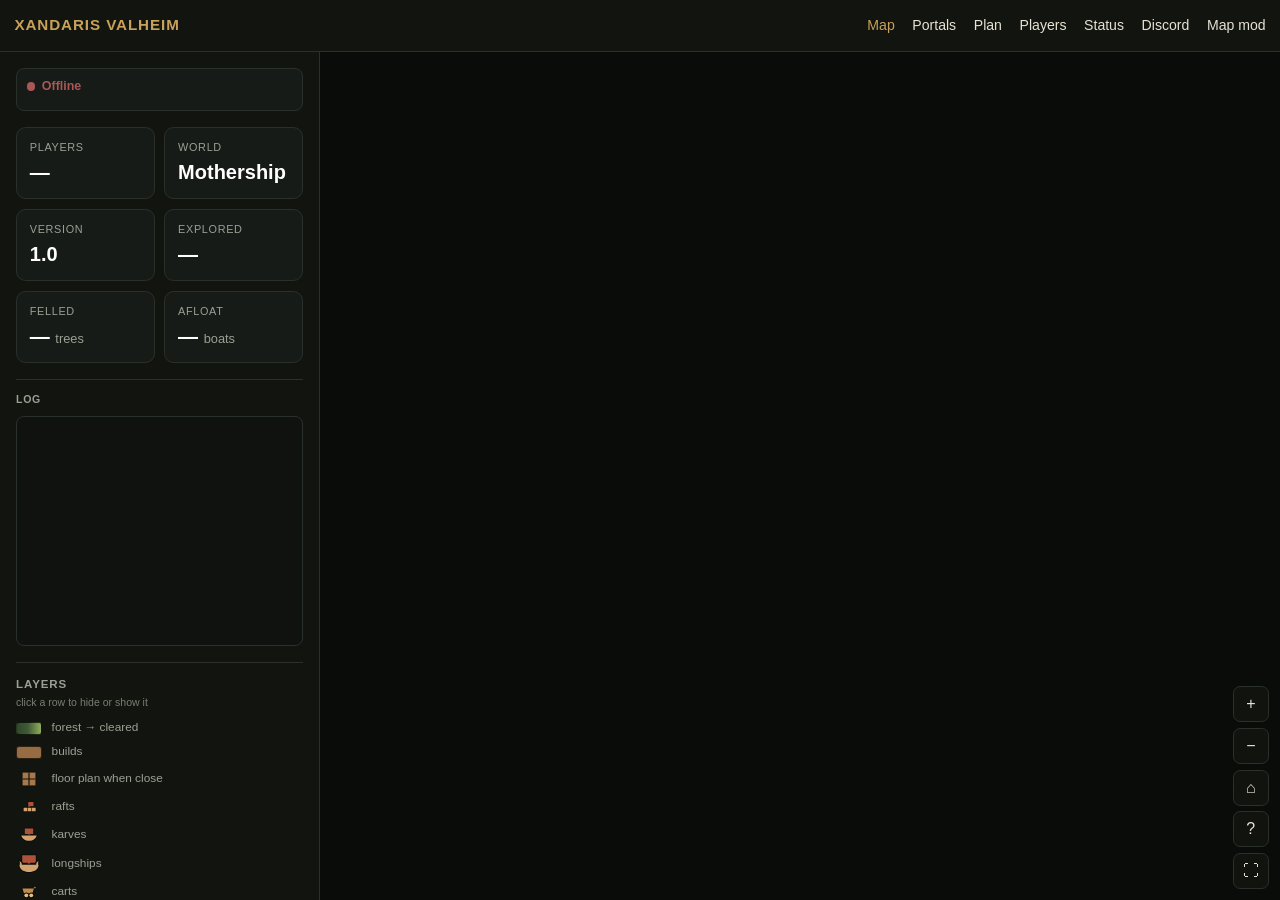
==== docs/index.html @ 6ee0d135 "portals: an atlas of the pairs, and deep links onto the map A portal's name is only half of it; wher" ====
<!DOCTYPE html>
<html lang="en">
<head>
<meta charset="UTF-8">
<meta name="viewport" content="width=device-width, initial-scale=1.0, maximum-scale=5">
<title>Xandaris Valheim — Mothership</title>
<meta name="description" content="Live world map and status for the Xandaris Valheim server.">
<meta property="og:title" content="Xandaris Valheim">
<meta property="og:description" content="Live world map and status for the Xandaris Valheim server.">
<link rel="icon" href="data:image/svg+xml,<svg xmlns='http://www.w3.org/2000/svg' viewBox='0 0 100 100'><text y='.9em' font-size='90'>🪓</text></svg>">
<style>
  *,*::before,*::after{margin:0;padding:0;box-sizing:border-box}
  :root{
    --bg:#0d0f0e;--card:#171b18;--ink:#e7e2d4;--muted:#9aa093;--line:#2a302a;
    --gold:#c9a15a;--ok:#6faf68;--off:#a85757;--unknown:#8a8577;--nav:52px;--side:320px;
  }
  html,body{height:100%}
  body{background:var(--bg);color:var(--ink);overflow:hidden;
    font-family:-apple-system,BlinkMacSystemFont,"Segoe UI",Roboto,Helvetica,Arial,sans-serif;
    -webkit-font-smoothing:antialiased;line-height:1.5}
  a{color:var(--gold);text-decoration:none}
  a:hover{text-decoration:underline}

  /* ---------- nav ---------- */
  .nav{height:var(--nav);display:flex;align-items:center;gap:.75rem;padding:0 .9rem;
    background:#12150f;border-bottom:1px solid var(--line);position:relative;z-index:30}
  .brand{font-weight:700;letter-spacing:.06em;text-transform:uppercase;color:var(--gold);
    white-space:nowrap;font-size:.95rem}
  .navlinks{margin-left:auto;display:flex;gap:1.1rem;font-size:.88rem;align-items:center;
    overflow-x:auto;scrollbar-width:none}
  /* seven links overflow a narrow phone; the bar swipes, but a scrollbar inside a
     52px row eats the links it is there to reveal */
  .navlinks::-webkit-scrollbar{display:none}
  .navlinks a{color:var(--ink);white-space:nowrap}
  .navlinks a:hover{color:var(--gold)}
  .navlinks a.here{color:var(--gold)}

  /* ---------- app shell ---------- */
  .app{display:flex;height:calc(100dvh - var(--nav));position:relative}
  .sidebar{width:var(--side);flex:0 0 var(--side);background:#12150f;border-right:1px solid var(--line);
    overflow-y:auto;padding:1rem}
  .statusrow{display:flex;align-items:center;gap:.45rem;flex-wrap:nowrap;margin-bottom:1rem}
  .status{display:block;width:100%;background:var(--card);border:1px solid var(--line);
    border-radius:.5rem;padding:.5rem .6rem;color:var(--ink);text-decoration:none}
  .status:hover{border-color:var(--gold);text-decoration:none}
  .status .shead{display:flex;align-items:center;gap:.4rem;font-size:.78rem}
  .status .dot{width:.55rem;height:.55rem;border-radius:50%;background:var(--unknown);flex:0 0 auto}
  .status .srows{display:grid;gap:.2rem;margin-top:.4rem;font-size:.72rem;color:var(--muted)}
  .status .srows span{display:flex;align-items:center;gap:.4rem}
  .status .ok{color:var(--ok)}.status .ok .dot{background:var(--ok);box-shadow:0 0 8px var(--ok)}
  .status.ok .shead .dot{background:var(--ok);box-shadow:0 0 8px var(--ok)}
  .status.bad .shead{color:var(--off)}.status.bad .shead .dot{background:var(--off)}
  .status.warn .shead{color:var(--gold)}.status.warn .shead .dot{background:var(--gold)}
  .status .bad{color:var(--off)}.status .bad .dot{background:var(--off)}
  .status .warn{color:var(--gold)}.status .warn .dot{background:var(--gold)}
  .grid{display:grid;gap:.6rem;grid-template-columns:1fr 1fr}
  .tile{background:var(--card);border:1px solid var(--line);border-radius:.6rem;padding:.7rem .8rem}
  .tile .k{color:var(--muted);font-size:.68rem;text-transform:uppercase;letter-spacing:.06em}
  .tile .v{font-size:1.25rem;font-weight:700;margin-top:.1rem;color:#fff}
  .tile .v small{font-size:.8rem;color:var(--muted);font-weight:400}
  .online{font-size:.78rem;color:var(--muted);margin-top:.7rem}
  .online b{color:var(--ok);font-weight:600}
  .feed{margin-top:1rem;border-top:1px solid var(--line);padding-top:.75rem}
  .feed h3{font-size:.66rem;text-transform:uppercase;letter-spacing:.07em;color:var(--muted);margin-bottom:.5rem}
  .msg{font-size:.78rem;margin-bottom:.45rem;line-height:1.35;word-wrap:break-word}
  .msg .who{color:var(--gold);font-weight:600}
  .msg.sys{color:var(--muted);font-style:italic}
  .msg .t{color:#6b7065;font-size:.66rem;margin-left:.25rem}
  #feed{height:230px;overflow-y:auto;background:#0f120e;border:1px solid var(--line);
    border-radius:.5rem;padding:.6rem .65rem}
  #feed::-webkit-scrollbar{width:8px}
  #feed::-webkit-scrollbar-thumb{background:#2f362f;border-radius:4px}
  .markers{position:absolute;inset:0;pointer-events:none;z-index:5}
  .marker{position:absolute;transform:translate(-50%,-50%);display:flex;flex-direction:column;
    align-items:center;gap:3px}
  .marker .dot{width:11px;height:11px;border-radius:50%;background:var(--ok);
    border:2px solid #0a0c0a;box-shadow:0 0 9px rgba(111,175,104,.85)}
  .marker .nm{font-size:.66rem;color:#fff;background:rgba(10,12,10,.8);padding:1px 5px;
    border-radius:.3rem;white-space:nowrap}
  #mapCanvas.ready{visibility:visible}
  .marker .ic{display:block;flex:0 0 auto;overflow:visible;filter:drop-shadow(0 1px 2px rgba(0,0,0,.55))}
  .marker.pin .ic{width:17px;height:17px}
  .marker.pin .nm{color:var(--gold)}
  /* parked kit, not people: visible on a look but never competing with players */
  .marker.veh .ic{opacity:.92}
  .stamp{color:var(--muted);font-size:.72rem;margin-top:1rem}
  .sidefoot{color:var(--muted);font-size:.72rem;margin-top:.8rem;border-top:1px solid var(--line);padding-top:.8rem}

  /* ---------- map stage ---------- */
  .stage{flex:1;position:relative;overflow:hidden;background:#0a0c0a;cursor:grab;touch-action:none}
  .stage.dragging{cursor:grabbing}
  /* The rasters are blitted into one screen-space canvas per view change,
     only the visible window, nearest-neighbour once zoomed in. Under a CSS
     transform Chrome GPU-scales a 1:1 raster with bilinear filtering, and
     image-rendering cannot reach that path: 6 m pixels came out as a smear. */
  #mapCanvas{position:absolute;inset:0;width:100%;height:100%;background:#000;visibility:hidden;user-select:none}
  /* Vector overlays live in screen space with a viewBox that follows the view,
     not under the map's CSS transform: Chrome caps how finely it rasterises a
     2048px layer, so anything vector under that transform came out as smeared
     blobs at high zoom. Here they are rasterised at 1:1 every frame and are crisp
     at any zoom. Stacking order no longer hides them under the fog, so pieces are
     filtered against the fog before they are drawn. */
  #pieces,#portalLinks{position:absolute;inset:0;width:100%;height:100%;pointer-events:none;overflow:hidden;z-index:4}
  /* A base reads as a floor plan: walls as lines, floors a tint, roofs barely
     there, furniture solid. Every storey of a build lands on the same footprint,
     so opaque fills stacked to a slab. */
  #pieces rect{vector-effect:non-scaling-stroke;shape-rendering:auto;fill:var(--c)}
  #pieces rect[data-kind=floor]{fill-opacity:.30;stroke:rgba(40,28,16,.30);stroke-width:1}
  #pieces rect[data-kind=roof]{fill-opacity:.10;stroke:none}
  #pieces rect[data-kind=wall]{fill:none;stroke:rgba(38,26,14,.55);stroke-width:1.2}
  #pieces rect[data-kind=pole]{fill-opacity:.8;stroke:none}
  #pieces rect[data-kind=prop]{fill-opacity:.9;stroke:rgba(0,0,0,.5);stroke-width:1}
  #pieces rect[data-kind=crop]{fill:#7fb35a;fill-opacity:.9;stroke:none}
  /* Zoomed out a base is what the sky sees: its roofs. Each roof piece is fattened
     by a stroke in its own lit or shadowed tone, so a base stays a mark at world
     zoom without a halo colour of its own; walls thin to the faint lines of the plan.
     Hiding the "floor plan up close" legend row keeps this roof view at every zoom. */
  :is(.far,.no-plan) #pieces rect{fill:var(--c);fill-opacity:.9;stroke:none}
  :is(.far,.no-plan) #pieces rect[data-kind=wall]{fill:none;stroke:rgba(30,20,10,.45);stroke-width:1}
  :is(.far,.no-plan) #pieces rect[data-kind=roof]{fill-opacity:1;stroke:var(--c);stroke-width:1.5}
  :is(.far,.no-plan) #pieces rect[data-kind=floor]{fill-opacity:.7}
  :is(.far,.no-plan) #pieces rect[data-kind=crop]{fill:#7fb35a}
  #portalLinks line{stroke:#6fd8e6;stroke-opacity:.55;stroke-width:2;stroke-dasharray:8 6;vector-effect:non-scaling-stroke}
  .marker.portal .ic{width:16px;height:16px}
  .marker.portal .nm{color:#9fe8f2}
  /* arriving from a link, the eye needs telling where it landed */
  .marker.portal.hl::after{content:"";position:absolute;left:50%;top:8px;width:18px;height:18px;
    margin:-9px 0 0 -9px;border-radius:50%;border:2px solid #9fe8f2;pointer-events:none;
    animation:hlring 1s ease-out infinite}
  @keyframes hlring{from{transform:scale(.5);opacity:1}to{transform:scale(3.4);opacity:0}}
  .marker.grave .ic{width:16px;height:16px}
  .marker.grave .nm{color:#d9c7a6}
  /* The forest layer is drawn twice, multiplied both times, which squares its
     effect: dense woods go markedly darker while a thinned patch barely changes,
     so the difference between them reads at a glance. One layer alone was too
     faint over meadow, which is green already. Same URL, so it is one fetch. */
  .mapui{position:absolute;right:.7rem;bottom:.7rem;z-index:10;display:flex;align-items:flex-end;gap:.5rem}
  .mapctl{display:flex;flex-direction:column;gap:.35rem}
  .legend{margin-top:1rem;border-top:1px solid var(--line);padding-top:.8rem;
    font-size:.74rem;color:var(--muted);display:grid;gap:.4rem .6rem;
    grid-template-columns:auto 1fr;align-items:center}
  .legend h3{grid-column:1/-1;font-size:.72rem;text-transform:uppercase;letter-spacing:.08em;
    color:var(--muted);font-weight:600;margin:0 0 .1rem}
  /* the widest chip sets the column, so everything in it is that wide and centred */
  .legend .sw{width:26px;height:13px;border-radius:3px;border:1px solid rgba(0,0,0,.7)}
  /* one chip for both ends of the same scale: dense woods through to bare ground */
  .legend .sw2{background:linear-gradient(90deg,#2f4a2a 0%,#3f5a37 45%,#8fae5c 100%)}
  .legend .ic{width:26px;height:22px;display:flex;align-items:center;justify-content:center}
  .legend .ic svg{width:18px;height:18px;overflow:visible;pointer-events:none}
  .legend h3 small{display:block;font-weight:400;text-transform:none;letter-spacing:0;
    font-size:.66rem;opacity:.75;margin-top:.15rem}
  /* The legend is also the layer switch: each row hides what it depicts. */
  .legend [data-layer]{cursor:pointer;user-select:none}
  .legend span[data-layer]:not(.sw):not(.ic):hover{color:var(--ink)}
  .legend [data-layer].off{opacity:.32;text-decoration:line-through}
  .no-builds #pieces{display:none}
  .no-portal .marker.portal,.no-portal #portalLinks{display:none}
  .no-grave .marker.grave{display:none}
  .no-pin .marker.pin{display:none}
  .no-raft .marker[data-kind="raft"],.no-karve .marker[data-kind="karve"],
  .no-longship .marker[data-kind="longship"],.no-cart .marker[data-kind="cart"]{display:none}
  .mapctl button{width:36px;height:36px;border-radius:.45rem;border:1px solid var(--line);
    background:rgba(18,21,15,.9);color:var(--ink);font-size:1rem;cursor:pointer;line-height:1}
  .mapctl button:hover{border-color:var(--gold);color:var(--gold)}
  .stage:fullscreen,.stage:-webkit-full-screen{width:100vw;height:100vh}

  .modal{position:fixed;inset:0;z-index:100;background:rgba(4,6,4,.72);
    align-items:center;justify-content:center;padding:1.25rem}
  .modal[hidden]{display:none}
  .modal:not([hidden]){display:flex}
  .sheet{background:#141813;border:1px solid var(--line);border-radius:.8rem;max-width:620px;width:100%;
    max-height:82dvh;overflow-y:auto;padding:1.4rem 1.5rem;box-shadow:0 20px 60px rgba(0,0,0,.6)}
  .sheet h2{color:var(--gold);font-size:1rem;text-transform:uppercase;letter-spacing:.06em;margin-bottom:.2rem}
  .sheet h3{color:var(--ink);font-size:.86rem;margin:1.1rem 0 .4rem}
  .sheet p{color:var(--muted);font-size:.82rem;margin-bottom:.5rem}
  .sheet .close{float:right;background:transparent;border:1px solid var(--line);color:var(--muted);
    border-radius:.4rem;width:30px;height:30px;font-size:1rem;cursor:pointer;line-height:1}
  .sheet .close:hover{color:var(--gold);border-color:var(--gold)}
  .cmds{display:grid;grid-template-columns:1fr 1fr;gap:.7rem .9rem;font-size:.82rem}
  .cmds code{font-family:"Cascadia Code",Consolas,monospace;color:var(--gold);white-space:nowrap;display:block}
  .cmds span{color:var(--muted);display:block;margin-top:.1rem}
  @media (max-width:520px){ .cmds{grid-template-columns:1fr} }
  /* the types are not a command -- styling them like one made people try to type it */
  .pintypes{grid-column:1/-1;display:flex;flex-wrap:wrap;align-items:center;gap:.3rem .9rem;
            border-top:1px solid var(--line);padding-top:.7rem;margin-top:.1rem;font-size:.8rem}
  .pintypes b{color:var(--muted);font-weight:600;text-transform:uppercase;letter-spacing:.07em;
              font-size:.7rem;margin-right:.2rem}
  .pintypes span{color:#fff;display:flex;align-items:center;gap:.3rem}
  .pintypes svg{width:17px;height:17px;overflow:visible;flex:0 0 auto}
  .types b{color:var(--ink);font-weight:600}
  @media (max-width:760px){
    .sidebar{position:absolute;left:0;top:0;bottom:0;z-index:20;box-shadow:0 0 30px rgba(0,0,0,.6)}
    .brand{font-size:.8rem}
  }
</style>
</head>
<body>

<!-- Marker icons. Flat silhouettes with a dark halo (paint-order: stroke) so they
     hold over meadow green, rock grey and water; one hue per family. -->
<svg id="icons" aria-hidden="true" style="position:absolute;width:0;height:0;overflow:hidden">
  <symbol id="ic-raft" viewBox="0 0 24 24" stroke="#0b0e0b" stroke-width="2.6" stroke-linejoin="round" paint-order="stroke">
    <path d="M10 4.6h8.4v6.8h-6v3.2h-2.4z" fill="#ae5139"/>
    <path d="M2.6 13.8h5.8v5.6H2.6zM9.3 13.8h5.8v5.6H9.3zM16 13.8h5.8v5.6H16z" fill="#d2a271"/>
  </symbol>
  <symbol id="ic-karve" viewBox="0 0 24 24" stroke="#0b0e0b" stroke-width="2.6" stroke-linejoin="round" paint-order="stroke">
    <path d="M6.4 3.2h11.2v7.6h-4.2v4h-2.8v-4H6.4z" fill="#ae5139"/>
    <path d="M1.8 12.6h20.4c-1 4.4-4.8 7-10.2 7S2.8 17 1.8 12.6z" fill="#d2a271"/>
  </symbol>
  <symbol id="ic-longship" viewBox="0 0 24 24" stroke="#0b0e0b" stroke-width="2.6" stroke-linejoin="round" paint-order="stroke">
    <path d="M4.6 2.4h14.8v8.2h-6v4.4h-2.8v-4.4H4.6z" fill="#ae5139"/>
    <path d="M1.6 8.6c1.8.8 2.6 2.2 2.6 4.2h15.6c0-2 .8-3.4 2.6-4.2-.8 2-.4 3.6 0 5.2-.8 4.4-5 6.8-10.4 6.8S2.4 18.2 1.6 13.8c.4-1.6.8-3.2 0-5.2z" fill="#d2a271"/>
  </symbol>
  <symbol id="ic-cart" viewBox="0 0 24 24" stroke="#0b0e0b" stroke-width="2.6" stroke-linejoin="round" paint-order="stroke">
    <path d="M16.6 7 21 3.6l1.4 2-4.4 3.4z" fill="#c08a4a"/>
    <path d="M2.2 6.6h17.2l-2.4 7.6H4.6z" fill="#c08a4a"/>
    <circle cx="8" cy="17" r="2.9" fill="#e3bd85"/>
    <circle cx="15.4" cy="17" r="2.9" fill="#e3bd85"/>
  </symbol>
  <symbol id="ic-portal" viewBox="0 0 24 24" stroke="#0b0e0b" stroke-width="2.6" stroke-linejoin="round" paint-order="stroke">
    <path d="M4.4 20.6v-9a7.6 7.6 0 0 1 15.2 0v9h-4.4v-9a3.2 3.2 0 0 0-6.4 0v9z" fill="#6fd8e6"/>
    <path d="M9.6 20.6v-9a2.4 2.4 0 0 1 4.8 0v9z" fill="#6fd8e6" fill-opacity=".38" stroke="none"/>
  </symbol>
  <symbol id="ic-grave" viewBox="0 0 24 24" stroke="#0b0e0b" stroke-width="2.6" stroke-linejoin="round" paint-order="stroke">
    <path d="M12 3.2c-4.9 0-8.4 3.3-8.4 7.9 0 2.7 1.3 4.7 3 5.8v2.1c0 1 .8 1.8 1.8 1.8h7.2c1 0 1.8-.8 1.8-1.8v-2.1c1.7-1.1 3-3.1 3-5.8 0-4.6-3.5-7.9-8.4-7.9z" fill="#d9c7a6"/>
    <ellipse cx="8.4" cy="11.2" rx="2.5" ry="2.8" fill="#14130e" stroke="none"/>
    <ellipse cx="15.6" cy="11.2" rx="2.5" ry="2.8" fill="#14130e" stroke="none"/>
    <path d="M12 14.2 13.6 17h-3.2z" fill="#14130e" stroke="none"/>
  </symbol>
  <symbol id="ic-pin-dot" viewBox="0 0 24 24" stroke="#0b0e0b" stroke-width="2.6" stroke-linejoin="round" paint-order="stroke">
    <circle cx="12" cy="12" r="5.8" fill="#e8b45f"/>
  </symbol>
  <symbol id="ic-pin-fire" viewBox="0 0 24 24" stroke="#0b0e0b" stroke-width="2.6" stroke-linejoin="round" paint-order="stroke">
    <path d="M13 2.4c.8 4-1.6 5.2-3.4 7.2-2 2.2-3.2 4.4-3.2 6.6 0 3.6 2.6 6 5.6 6s5.6-2.4 5.6-6c0-4.4-2.8-8.6-4.6-13.8z" fill="#ef8b3f"/>
    <path d="M12 11.6c2 2.2 3 3.6 3 5 0 1.8-1.3 3-3 3s-3-1.2-3-3c0-1.4 1-2.8 3-5z" fill="#f8cf72" stroke="none"/>
  </symbol>
  <symbol id="ic-pin-mine" viewBox="0 0 24 24" stroke="#0b0e0b" stroke-width="2.6" stroke-linejoin="round" paint-order="stroke">
    <path d="M5.8 18.8 9 21 16.8 9.4 13.6 7.2z" fill="#c2914b"/>
    <path d="M8.6 4.2Q20.4 1.2 21.6 13 15.2 8 8.6 4.2z" fill="#e8b45f"/>
  </symbol>
  <symbol id="ic-pin-house" viewBox="0 0 24 24" stroke="#0b0e0b" stroke-width="2.6" stroke-linejoin="round" paint-order="stroke">
    <path d="M12 3.2 22 12h-3.2v8.4H5.2V12H2z" fill="#e8b45f"/>
    <path d="M10.2 20.4v-5.2h3.6v5.2z" fill="#14130e" stroke="none"/>
  </symbol>
  <symbol id="ic-pin-cave" viewBox="0 0 24 24" stroke="#0b0e0b" stroke-width="2.6" stroke-linejoin="round" paint-order="stroke">
    <path d="M1.8 20.6 6.4 11.4 9.2 13.4 13 7.6 16.8 13.2 18.8 11.6 22.2 20.6z" fill="#e8b45f"/>
    <path d="M8.4 20.6c0-3.8 1.6-6.2 3.6-6.2s3.6 2.4 3.6 6.2z" fill="#14130e" stroke="none"/>
  </symbol>
  <symbol id="ic-plan" viewBox="0 0 24 24" stroke="#0b0e0b" stroke-width="2.6" stroke-linejoin="round" paint-order="stroke">
    <path d="M3.4 3.4h17.2v17.2H3.4z" fill="#a8784a"/>
    <path d="M11.2 3.4h1.6v17.2h-1.6zM3.4 11.2h17.2v1.6H3.4z" fill="#0f1310" stroke="none"/>
  </symbol>
</svg>

<nav class="nav">
  <span class="brand">Xandaris Valheim</span>
  <div class="navlinks">
    <a class="here" href="index.html">Map</a>
    <a href="portals.html">Portals</a>
    <a href="plan.html">Plan</a>
    <a href="players.html">Players</a>
    <a href="https://xnmc.statuspage.io" target="_blank" rel="noopener">Status</a>
    <a href="https://discord.gg/UDGfVrTQs6" target="_blank" rel="noopener">Discord</a>
    <a href="https://github.com/hunter-jsb/valheim-webmap" target="_blank" rel="noopener">Map mod</a>
  </div>
</nav>

<div class="app">
  <aside class="sidebar" id="sidebar">
    <div class="statusrow">
      <a class="status" id="status" href="https://xnmc.statuspage.io" target="_blank" rel="noopener">
        <span class="shead"><span class="dot" id="sdot"></span><b id="stext">checking…</b></span>
        <span class="srows" id="srows"></span>
      </a>
    </div>
    <div class="grid" id="tiles"></div>
    <div class="online" id="online"></div>
    <div class="feed">
      <h3>Log</h3>
      <div id="feed"></div>
    </div>
    <div class="legend">
      <h3>Layers <small>click a row to hide or show it</small></h3>
      <span class="sw sw2" data-layer="forest"></span><span data-layer="forest">forest → cleared</span>
      <span class="sw" data-layer="builds" style="background:#966c42"></span><span data-layer="builds">builds</span>
      <span class="ic" data-layer="plan"><svg style="width:18px;height:18px"><use href="#ic-plan"></use></svg></span><span data-layer="plan">floor plan when close</span>
      <span class="ic" data-layer="raft"><svg style="width:15px;height:15px"><use href="#ic-raft"></use></svg></span><span data-layer="raft">rafts</span>
      <span class="ic" data-layer="karve"><svg style="width:18px;height:18px"><use href="#ic-karve"></use></svg></span><span data-layer="karve">karves</span>
      <span class="ic" data-layer="longship"><svg style="width:22px;height:22px"><use href="#ic-longship"></use></svg></span><span data-layer="longship">longships</span>
      <span class="ic" data-layer="cart"><svg style="width:16px;height:16px"><use href="#ic-cart"></use></svg></span><span data-layer="cart">carts</span>
      <span class="ic" data-layer="portal"><svg style="width:16px;height:16px"><use href="#ic-portal"></use></svg></span><span data-layer="portal">portals</span>
      <span class="ic" data-layer="grave"><svg style="width:16px;height:16px"><use href="#ic-grave"></use></svg></span><span data-layer="grave">graves</span>
      <span class="ic" data-layer="pin"><svg style="width:17px;height:17px"><use href="#ic-pin-dot"></use></svg></span><span data-layer="pin">pins</span>
    </div>
    <p class="stamp" id="stamp"></p>
    <div class="sidefoot">
      <span id="buildstamp"></span> ·
      <a href="https://github.com/hunter-jsb/xn-valheim">state-as-code</a> ·
      <a href="https://indifferentbroccoli.com/valheim-server-hosting">indifferent broccoli</a>
    </div>
  </aside>

  <div class="stage" id="stage">
    <canvas id="mapCanvas" aria-label="Valheim world map"></canvas>
    <div id="sources" hidden>
      <img id="mapBase" crossorigin="anonymous" alt="">
      <img id="mapForest" crossorigin="anonymous" alt="">
      <img id="mapStruct" crossorigin="anonymous" alt="">
      <img id="mapFog" crossorigin="anonymous" alt="">
    </div>
    <svg id="pieces" preserveAspectRatio="none" aria-hidden="true"></svg>
    <svg id="portalLinks" preserveAspectRatio="none" aria-hidden="true"></svg>
    <div class="markers" id="markers"></div>
    <div class="mapui">
      <div class="mapctl">
        <button id="zoomIn"  title="Zoom in">+</button>
        <button id="zoomOut" title="Zoom out">−</button>
        <button id="zoomFit" title="Fit">⌂</button>
        <button id="helpBtn" title="Commands &amp; help">?</button>
        <button id="fsBtn"   title="Fullscreen">⛶</button>
      </div>
    </div>
  </div>
</div>

<div class="modal" id="help" hidden role="dialog" aria-modal="true" aria-labelledby="helpTitle">
  <div class="sheet">
    <button class="close" id="helpClose" aria-label="Close">&times;</button>
    <h2 id="helpTitle">Map commands</h2>
    <p>Type these in the in-game chat (press <b>Enter</b> to open chat).</p>

    <h3>Pins</h3>
    <div class="cmds">
      <div><code>!pin</code><span>drop an unnamed dot where you stand</span></div>
      <div><code>!pin &lt;text&gt;</code><span>drop a dot with a label</span></div>
      <div><code>!pin &lt;type&gt; &lt;text&gt;</code><span>a typed pin, e.g. <code>!pin house Base</code></span></div>
      <div><code>!undoPin</code><span>remove your most recent pin</span></div>
      <div><code>!deletePin &lt;text&gt;</code><span>remove the pin matching that text</span></div>
      <div><code>!deletePin</code><span>with no text, removes your most recent <em>unnamed</em> pin</span></div>
      <div class="pintypes">
        <b>Types</b>
        <span><svg><use href="#ic-pin-dot"></use></svg>dot</span>
        <span><svg><use href="#ic-pin-fire"></use></svg>fire</span>
        <span><svg><use href="#ic-pin-mine"></use></svg>mine</span>
        <span><svg><use href="#ic-pin-house"></use></svg>house</span>
        <span><svg><use href="#ic-pin-cave"></use></svg>cave</span>
      </div>
    </div>

    <h3>Layers</h3>
    <p>Each row in the sidebar's <b>Layers</b> list is a switch, remembered by this browser.
       Zoomed right in, builds turn from roofs into a floor plan; hide <b>floor plan when
       close</b> to keep the roofs. Portal lines join linked pairs, and a grave is gear
       still lying there.</p>

    <h3>Show yourself on the map</h3>
    <p>Press <b>M</b> in game and turn on <b>visible to other players</b>. Without it you
       still show in the online list, but never with a location.</p>

    <h3>Good to know</h3>
    <p>Players and pins refresh every few seconds; builds and the explored mask
       every minute while someone has the map open.</p>
  </div>
</div>

<script>
const SIZE = 2048;
const stage = document.getElementById("stage");
const inner = document.getElementById("mapCanvas");
const rctx = inner.getContext("2d");
let scale = 1, tx = 0, ty = 0, fit = 1;

// Blit the visible window of each raster: base, forest twice (multiply, for
// prominence), the structures raster only until the vectors arrive, fog last.
// Nearest-neighbour for the base once its pixels are bigger than screen pixels.
function drawRaster(){
  const W = stage.clientWidth, H = stage.clientHeight;
  if(inner.width !== W || inner.height !== H){ inner.width = W; inner.height = H; }
  rctx.globalCompositeOperation = "source-over";
  rctx.fillStyle = "#000"; rctx.fillRect(0, 0, W, H);
  const sx = -tx/scale, sy = -ty/scale, sw = W/scale, sh = H/scale;
  const blit = (id, smooth, op) => {
    const img = document.getElementById(id);
    if(!img || !img.complete || !img.naturalWidth) return;
    const k = img.naturalWidth / GEOM.size;          // source px per texture px
    rctx.imageSmoothingEnabled = smooth;
    rctx.globalCompositeOperation = op;
    try{ rctx.drawImage(img, sx*k, sy*k, sw*k, sh*k, 0, 0, W, H); }catch(e){}
  };
  blit("mapBase", scale < 3, "source-over");
  if(!HIDDEN.has("forest")){ blit("mapForest", true, "multiply"); blit("mapForest", true, "multiply"); }
  if(!HIDDEN.has("builds") && !PIECES) blit("mapStruct", true, "source-over");
  blit("mapFog", true, "multiply");
}
function apply(){
  drawRaster();
  // the vector layers see the same window, in texture coordinates
  const vb = `${(-tx/scale).toFixed(3)} ${(-ty/scale).toFixed(3)} ${(stage.clientWidth/scale).toFixed(3)} ${(stage.clientHeight/scale).toFixed(3)}`;
  for(const id of ["pieces","portalLinks"]){ const el=document.getElementById(id); if(el) el.setAttribute("viewBox", vb); }
  structGlow();
  positionMarkers();
}
// Roofs until zoom 16: below that a 2 m piece is under 3 px and a floor plan
// would be a smudge, so the shaded roofs stay until the plan can actually be read.
const PLAN_ZOOM = 16;
const MAX_ZOOM = 120;   // a 2 m piece is 20 px: the floor plan of a build can be read
function structGlow(){
  document.getElementById("stage").classList.toggle("far", scale < PLAN_ZOOM);
}
function positionMarkers(){
  document.querySelectorAll("#markers .marker").forEach(el => {
    el.style.left = (tx + (+el.dataset.px) * scale) + "px";
    el.style.top  = (ty + (+el.dataset.py) * scale) + "px";
  });
}
const PIN_ICON = {dot:"ic-pin-dot", fire:"ic-pin-fire", mine:"ic-pin-mine", house:"ic-pin-house", cave:"ic-pin-cave"};
// Keyed on the prefab name the mod reports. A hull it doesn't know still draws as a
// boat rather than vanishing, so a ship added in a later patch needs no change here.
const VEHICLE = {
  raft:       {icon:"ic-raft",     label:"Raft",      size:15},
  karve:      {icon:"ic-karve",    label:"Karve",     size:18},
  vikingship: {icon:"ic-longship", label:"Longship",  size:22},
  cart:       {icon:"ic-cart",     label:"Cart",      size:16},
};
function vehicleStyle(m){
  const v = VEHICLE[(m.name||"").toLowerCase()];
  if (v) return v;
  return m.kind === "cart" ? VEHICLE.cart
                           : {icon:"ic-karve", label:m.name || "Boat", size:18};
}
function buildMarkers(players, pinList, vehicles){
  const p = (players||[]).map(m =>
    `<div class="marker" data-px="${m.px}" data-py="${m.py}">`
    + `<span class="dot"></span><span class="nm">${esc(m.name)}</span></div>`);
  const q = (pinList||[]).map(m =>
    `<div class="marker pin" data-px="${m.px}" data-py="${m.py}" title="${esc(m.owner||"")}">`
    + `<svg class="ic"><use href="#${PIN_ICON[m.type] || PIN_ICON.dot}"></use></svg>`
    + (m.text ? `<span class="nm">${esc(m.text)}</span>` : "") + `</div>`);
  // named on hover only -- a harbour with six boats would be a wall of text.
  // Hull size is drawn to scale so a longship reads as one without a label.
  const v = (vehicles||[]).map(m => {
    const st = vehicleStyle(m);
    return `<div class="marker veh" data-kind="${st.label.toLowerCase()}" data-px="${m.px}" data-py="${m.py}" title="${esc(st.label)}">`
      + `<svg class="ic" style="width:${st.size}px;height:${st.size}px"><use href="#${st.icon}"></use></svg></div>`;
  });
  // Named, because the name is the whole point of a portal.
  const w = (PORTALS||[]).map(m =>
    `<div class="marker portal${HIGHLIGHT.has(m.id)?" hl":""}" data-id="${esc(m.id)}" data-px="${m.px}" data-py="${m.py}" title="${esc(m.name||"unnamed portal")}">`
    + `<svg class="ic"><use href="#ic-portal"></use></svg>`
    + (m.name ? `<span class="nm">${esc(m.name)}</span>` : "") + `</div>`);
  // Someone's gear is still lying here; the name matters more than the icon.
  const g = (GRAVES||[]).map(m =>
    `<div class="marker grave" data-px="${m.px}" data-py="${m.py}" title="${esc(m.name||"grave")}${m.age>0?" · "+graveAge(m.age):""}">`
    + `<svg class="ic"><use href="#ic-grave"></use></svg>`
    + (m.name ? `<span class="nm">${esc(m.name)}</span>` : "") + `</div>`);
  document.getElementById("markers").innerHTML = p.concat(q).concat(v).concat(w).concat(g).join("");
  drawPortalLinks();
  positionMarkers();
}
// The same rules the server uses for footprints, applied to how a piece is drawn.
const kindOf = n => { n = n.toLowerCase();
  return n.includes("sapling") ? "crop" : n.includes("roof") ? "roof" : n.includes("floor") ? "floor"
       : /wall|fence|gate|beam|stake/.test(n) ? "wall" : n.includes("pole") ? "pole" : "prop"; };

// A coarse copy of the fog, refreshed each time pieces are drawn, so a build in
// unexplored ground is dropped before drawing. Until the fog has loaded, nothing
// is dropped rather than everything.
const FOGN = 512; let fogData = null;
function sampleFog(){
  const img = document.getElementById("mapFog");
  if(!img || !img.complete || !img.naturalWidth){ fogData = null; return; }
  try{
    const c = document.createElement("canvas"); c.width = c.height = FOGN;
    const g = c.getContext("2d", {willReadFrequently:true});
    g.drawImage(img, 0, 0, FOGN, FOGN);
    fogData = g.getImageData(0, 0, FOGN, FOGN).data;
  }catch(e){ fogData = null; }
}
function explored(px, py){
  if(!fogData) return true;
  const k = FOGN/GEOM.size;
  const x = Math.min(FOGN-1, Math.max(0, (px*k)|0)), y = Math.min(FOGN-1, Math.max(0, (py*k)|0));
  return fogData[(y*FOGN+x)*4] > 40;
}

// Each piece is a rect centred on its position, sized in texture pixels from its
// footprint in metres, rotated by its yaw. Every storey of a build lands on the
// same footprint, so one rect per (kind, position, yaw) is drawn, not one per piece.
// Drawn floors, walls, furniture, then roofs: up close the roof tint hides nothing,
// zoomed out the solid roof covers the beams and interior walls beneath it.
const ORDER = ["floor","wall","pole","prop","crop","roof"];
// Roofs are lit from the north-west: the slope facing the light goes lighter and
// the far slope darker, so a gable reads as a roof rather than a flat tile.
// Ridge pieces are flat and keep the plain colour.
const LIGHT = 315;
function shade(hex, yaw){
  const f = 1 + 0.35*Math.cos((yaw - LIGHT)*Math.PI/180), v = parseInt(hex, 16);
  const ch = b => Math.min(255, Math.round(((v >> b) & 255)*f)).toString(16).padStart(2, "0");
  return ch(16) + ch(8) + ch(0);
}
function drawPieces(){
  const svg = document.getElementById("pieces");
  if(!svg || !PIECES) return;
  sampleFog();
  const per = 1/GEOM.pixel, half = GEOM.size/2, seen = new Set();
  const out = Object.fromEntries(ORDER.map(k => [k, []]));
  for(const [k,x,z,yaw] of PIECES.pieces){
    const p = PIECES.prefabs[k]; if(!p) continue;
    const px = x*per+half, py = half-z*per;
    if(!explored(px, py)) continue;
    const kind = kindOf(p.n);
    const key = kind+":"+x.toFixed(1)+":"+z.toFixed(1)+":"+yaw;
    if(seen.has(key)) continue; seen.add(key);
    const w = Math.max(p.w*per, 0.08), d = Math.max(p.d*per, 0.08);
    const c = kind === "roof" && !p.n.includes("_top") ? shade(p.c, yaw) : p.c;
    out[kind].push(`<rect data-kind="${kind}" x="${(-w/2).toFixed(3)}" y="${(-d/2).toFixed(3)}" width="${w.toFixed(3)}" height="${d.toFixed(3)}" style="--c:#${c}" transform="translate(${px.toFixed(2)} ${py.toFixed(2)}) rotate(${yaw})"></rect>`);
  }
  svg.innerHTML = ORDER.map(k => out[k].join("")).join("");
  const raster = document.getElementById("mapStruct");
  if (raster) raster.style.display = PIECES.count ? "none" : "";
  structGlow();
}
document.getElementById("mapFog").addEventListener("load", () => { if(PIECES) drawPieces(); });

// One line per connected pair, drawn once from each end's own record, so a pair
// whose far side sits in unexplored ground simply has no line.
function drawPortalLinks(){
  const svg = document.getElementById("portalLinks");
  if(!svg) return;
  const by = new Map((PORTALS||[]).map(p=>[p.id,p]));
  const seen = new Set();
  let out = "";
  for(const p of PORTALS||[]){
    if(!p.to) continue;
    const q = by.get(p.to);
    if(!q) continue;
    const key = p.id < p.to ? p.id+"|"+p.to : p.to+"|"+p.id;
    if(seen.has(key)) continue;
    seen.add(key);
    out += `<line x1="${p.px}" y1="${p.py}" x2="${q.px}" y2="${q.py}"></line>`;
  }
  svg.innerHTML = out;
}

// Age is stamped against ZNet's world clock, which advances in real seconds
// while the server runs -- so this reads as real hours and days, not the
// 30-minute in-game day, which is what a player actually wants to know.
function graveAge(sec){
  const d = sec/86400;
  if(d >= 1){ const t = d<10 ? (Math.round(d*10)/10) : Math.round(d);
              return t + " day" + (t===1?"":"s"); }
  const h = sec/3600;
  return h >= 1 ? h.toFixed(0)+"h" : Math.max(1,Math.round(sec/60))+"m";
}

// Which layers this viewer has switched off. Classes on the stage do the hiding,
// so markers rebuilt on every tick need no extra bookkeeping.
const HIDDEN = new Set(["portal"]);      // portals sit on top of the builds they are in: off by default
try{ const saved = localStorage.getItem("xnv.hidden");
     if(saved !== null){ HIDDEN.clear(); JSON.parse(saved).forEach(k=>HIDDEN.add(k)); } }catch(e){}
function applyHidden(){
  const st = document.getElementById("stage");
  [...st.classList].filter(c=>c.startsWith("no-")).forEach(c=>st.classList.remove(c));
  HIDDEN.forEach(k=>st.classList.add("no-"+k));
  document.querySelectorAll(".legend [data-layer]").forEach(el=>el.classList.toggle("off", HIDDEN.has(el.dataset.layer)));
  try{ localStorage.setItem("xnv.hidden", JSON.stringify([...HIDDEN])); }catch(e){}
}
document.querySelector(".legend").addEventListener("click", e=>{
  const el = e.target.closest("[data-layer]"); if(!el) return;
  const k = el.dataset.layer;
  HIDDEN.has(k) ? HIDDEN.delete(k) : HIDDEN.add(k);
  applyHidden();
  drawRaster();          // only ever from a click, long after everything is declared
});
applyHidden();

function clamp(v,a,b){ return Math.min(b,Math.max(a,v)); }

function computeFit(){
  fit = Math.min(stage.clientWidth/SIZE, stage.clientHeight/SIZE) * 0.98;
}
function fitView(){          // whole world
  computeFit();
  const w = stage.clientWidth, h = stage.clientHeight;
  scale = fit;
  tx = (w - SIZE*scale)/2;
  ty = (h - SIZE*scale)/2;
  apply();
}
function fitBox(bx,by,bw,bh){
  computeFit();
  const w = stage.clientWidth, h = stage.clientHeight, pad = 1.6;
  scale = clamp(Math.min(w/(bw*pad), h/(bh*pad)), fit, MAX_ZOOM);
  tx = w/2 - (bx + bw/2) * scale;
  ty = h/2 - (by + bh/2) * scale;
  apply();
}
// Zoom to what's actually been explored — a new world is almost entirely fog.
function fitExplored(doFit = true){
  const N = 256, c = document.createElement("canvas");
  c.width = c.height = N;
  const g = c.getContext("2d", {willReadFrequently:true});
  let d;
  try{
    g.drawImage(document.getElementById("mapFog"), 0, 0, N, N);
    d = g.getImageData(0, 0, N, N).data;
  }catch(e){ return fitView(); }
  let x0=N, y0=N, x1=-1, y1=-1, seen=0;
  for(let y=0; y<N; y++) for(let x=0; x<N; x++){
    if(d[(y*N+x)*4] > 40){
      seen++;
      if(x<x0)x0=x; if(x>x1)x1=x; if(y<y0)y0=y; if(y>y1)y1=y;
    }
  }
  EXPLORED = seen/(N*N);
  renderTiles();
  if(!doFit) return;
  if(x1 < 0) return fitView();
  const k = SIZE/N;
  fitBox(x0*k, y0*k, (x1-x0+1)*k, (y1-y0+1)*k);
}

function zoomAt(cx, cy, factor){
  const ns = clamp(scale*factor, fit*0.5, MAX_ZOOM);
  tx = cx - (cx - tx) * (ns/scale);
  ty = cy - (cy - ty) * (ns/scale);
  scale = ns; apply();
}

stage.addEventListener("wheel", e => {
  e.preventDefault();
  const r = stage.getBoundingClientRect();
  zoomAt(e.clientX - r.left, e.clientY - r.top, Math.exp(-e.deltaY * 0.0015));
}, {passive:false});

// drag to pan + pinch to zoom
const pts = new Map();
let last = null, pinch = null;
stage.addEventListener("pointerdown", e => {
  // Don't start a drag on the controls: capturing the pointer here retargets
  // the pointerup to the stage, so the button never receives its click.
  if (e.target.closest && e.target.closest(".mapui")) return;
  stage.setPointerCapture(e.pointerId);
  pts.set(e.pointerId, {x:e.clientX, y:e.clientY});
  if(pts.size === 1){ last = {x:e.clientX, y:e.clientY}; stage.classList.add("dragging"); }
  else if(pts.size === 2){ pinch = pinchState(); }
});
stage.addEventListener("pointermove", e => {
  if(!pts.has(e.pointerId)) return;
  pts.set(e.pointerId, {x:e.clientX, y:e.clientY});
  if(pts.size === 2 && pinch){
    const p = pinchState(), r = stage.getBoundingClientRect();
    if(pinch.dist > 0){
      zoomAt(p.cx - r.left, p.cy - r.top, p.dist / pinch.dist);
    }
    pinch = p;
  } else if(pts.size === 1 && last){
    tx += e.clientX - last.x; ty += e.clientY - last.y;
    last = {x:e.clientX, y:e.clientY}; apply();
  }
});
function endPtr(e){
  pts.delete(e.pointerId);
  if(pts.size < 2) pinch = null;
  if(pts.size === 0){ last = null; stage.classList.remove("dragging"); }
  else { const p = [...pts.values()][0]; last = {x:p.x, y:p.y}; }
}
stage.addEventListener("pointerup", endPtr);
stage.addEventListener("pointercancel", endPtr);
function pinchState(){
  const [a,b] = [...pts.values()];
  return {dist: Math.hypot(a.x-b.x, a.y-b.y), cx:(a.x+b.x)/2, cy:(a.y+b.y)/2};
}

document.getElementById("zoomIn").onclick  = () => zoomAt(stage.clientWidth/2, stage.clientHeight/2, 1.35);
document.getElementById("zoomOut").onclick = () => zoomAt(stage.clientWidth/2, stage.clientHeight/2, 1/1.35);
document.getElementById("zoomFit").onclick = fitExplored;
document.getElementById("fsBtn").onclick = () => {
  if(document.fullscreenElement) document.exitFullscreen();
  else (stage.requestFullscreen || stage.webkitRequestFullscreen).call(stage);
};
document.addEventListener("fullscreenchange", () => setTimeout(fitExplored, 60));
addEventListener("resize", () => { computeFit(); apply(); });

// ---------- help modal ----------
const helpEl = document.getElementById("help");
function showHelp(on){ helpEl.hidden = !on; }
document.getElementById("helpBtn").addEventListener("click", e => { e.preventDefault(); showHelp(true); });
document.getElementById("helpClose").addEventListener("click", () => showHelp(false));
helpEl.addEventListener("click", e => { if(e.target === helpEl) showHelp(false); });
addEventListener("keydown", e => { if(e.key === "Escape") showHelp(false); });

// ---------- live data (straight from the server via the Worker) ----------
// No committed snapshots: the page reads the game server through a Cloudflare
// Worker that adds HTTPS + CORS. Polling is gated on tab visibility so a
// forgotten tab costs nothing.
const API = "https://valheim-proxy.hunterjsb.workers.dev";
let VEHICLES = null;      // boats and carts, refreshed on the slow tick; null = not fetched
let PORTALS = [];         // portals and the links between connected pairs
let GRAVES = [];          // tombstones still standing, i.e. gear still out there
let PIECES = null;        // every placed piece as a footprint; replaces the raster when present
let FOREST = {};          // /forest/stats: trees standing, stumps cut
const BUILD = "2026-09-13x";   // shown in the footer, so a stale page is obvious
let PLAYERS = {}, PINS = [], EXPLORED = null;
let GEOM = {pixel: 12, size: 2048};

function esc(t){ return String(t).replace(/[&<>"']/g, c => ({"&":"&amp;","<":"&lt;",">":"&gt;",'"':"&quot;","'":"&#39;"}[c])); }
function tile(k,v,sub){ return `<div class="tile"><div class="k">${k}</div><div class="v">${v}${sub?` <small>${sub}</small>`:""}</div></div>`; }
// Statuspage summary, rendered in the site's own styling rather than their
// floating widget. Their v2 API is CORS-open, so no proxy is involved.
const STATUS_JSON = "https://xnmc.statuspage.io/api/v2/summary.json";
let LIVE_UP = null;                        // our own 5s probe: fresher than the 15min cron
const CLS = {operational:"ok", degraded_performance:"warn", partial_outage:"warn",
             major_outage:"bad", under_maintenance:"warn"};

function setPill(online){ LIVE_UP = online; renderStatus(); }

let SUMMARY = null;
async function tickStatus(){
  try{ SUMMARY = await fetch(STATUS_JSON, {cache:"no-store"}).then(r=>r.json()); }
  catch(e){ SUMMARY = null; }
  renderStatus();
}
function renderStatus(){
  const head=document.getElementById("stext"), rows=document.getElementById("srows");
  const box=document.getElementById("status");
  if(!SUMMARY){
    box.className = "status " + (LIVE_UP===true?"ok":LIVE_UP===false?"bad":"");
    head.textContent = LIVE_UP===true?"Online":LIVE_UP===false?"Offline":"Status unavailable";
    rows.innerHTML = ""; return;
  }
  const comps = (SUMMARY.components||[]).filter(c=>!c.group);
  let overall = SUMMARY.status?.description || "";
  let cls = SUMMARY.status?.indicator === "none" ? "ok" : "warn";
  // the cron behind Statuspage runs every 15 minutes, so a live failure wins
  if(LIVE_UP === false){ cls="bad"; overall="Server unreachable"; }
  box.className = "status " + cls;
  head.textContent = overall;
  rows.innerHTML = comps.map(c=>{
    const live = (LIVE_UP===false && /server/i.test(c.name)) ? "major_outage" : c.status;
    return `<span class="${CLS[live]||""}"><span class="dot"></span>${esc(c.name)}</span>`;
  }).join("");
}
function ago(iso){
  const d=(Date.now()-new Date(iso).getTime())/1000;
  if(!isFinite(d)) return "";
  if(d<90) return "just now";
  if(d<3600) return Math.round(d/60)+"m ago";
  if(d<86400) return Math.round(d/3600)+"h ago";
  return Math.round(d/86400)+"d ago";
}
async function api(path){
  const r = await fetch(API+path, {cache:"no-store"});
  if(!r.ok) throw new Error(path+" "+r.status);
  return r;
}
// world -> image pixels, the same transform the mod's own UI uses
function toPx(x,z){ return {px: x/GEOM.pixel + GEOM.size/2, py: GEOM.size/2 - z/GEOM.pixel}; }

function renderTiles(){
  const count = (PLAYERS && PLAYERS.count != null) ? PLAYERS.count : "\u2014";
  document.getElementById("tiles").innerHTML = [
    tile("Players", count),
    tile("World", esc(GEOM.world || "Mothership")),
    tile("Version", "1.0"),
    tile("Explored", EXPLORED==null ? "\u2014" : (EXPLORED*100).toFixed(1), EXPLORED==null?"":"%"),
    tile("Felled", FOREST.stumps==null ? "\u2014" : FOREST.stumps.toLocaleString(), " trees"),
    tile("Afloat", VEHICLES==null ? "\u2014" : VEHICLES.filter(v=>v.kind==="boat").length, " boats"),
  ].join("");
  const list = (PLAYERS && PLAYERS.players) || [];
  const hiddenCount = list.filter(p=>p.hidden).length;
  let line = list.length ? `<b>Online:</b> ${list.map(p=>esc(p.name)).join(", ")}` : "";
  if(list.length && hiddenCount === list.length)
    line += `<br><span style="font-size:.7rem">not shown on map \u2014 enable \u201cvisible to other players\u201d on the in-game map (M)</span>`;
  document.getElementById("online").innerHTML = line;
  buildMarkers(list.filter(p=>p.x!=null && p.z!=null).map(p=>({name:p.name, ...toPx(p.x,p.z)})),
               PINS, VEHICLES);
}
function renderFeed(msgs){
  const el=document.getElementById("feed");
  if(!msgs || !msgs.length){ el.innerHTML='<div class="msg sys">nothing yet</div>'; return; }
  el.innerHTML = msgs.slice().reverse().map(m=>{
    const sys = !m.name || m.name==="Server";
    const when = m.ts ? `<span class="t">${esc(ago(m.ts))}</span>` : "";
    return sys ? `<div class="msg sys">${esc(m.message||"")}${when}</div>`
               : `<div class="msg"><span class="who">${esc(m.name)}</span>: ${esc(m.message||"")}${when}</div>`;
  }).join("");
}

async function tickFast(){                 // players + chat: the things that move
  try{
    const [pj, mj] = await Promise.all([
      api("/players").then(r=>r.json()),
      api("/messages").then(r=>r.json()).catch(()=>null),
    ]);
    PLAYERS = pj || {};
    setPill(true);
    document.getElementById("stamp").textContent = "live \u00b7 updated " + new Date().toLocaleTimeString();
    renderTiles();
    if(mj) renderFeed(mj);
  }catch(e){
    setPill(false);
    document.getElementById("stamp").textContent = "server unreachable";
  }
}
// Asking for this is also what tells the server to re-sweep, so polling it is
// what keeps boats current rather than merely reading a stale answer sooner.
async function tickVehicles(){
  try{
    const vj = await api("/vehicles").then(r=>r.json());
    VEHICLES = (vj.vehicles||[]).map(v=>({kind:v.kind, name:v.name, ...toPx(v.x,v.z)}));
    renderTiles();
  }catch(e){}
}
async function tickSlow(){                 // pins + fog: change rarely
  try{
    const csv = await api("/pins").then(r=>r.text());
    PINS = csv.split("\n").filter(Boolean).map(line=>{
      const f=line.split(",");
      if(f.length<6) return null;
      const x=parseFloat(f[4]), z=parseFloat(f[5]);
      if(!isFinite(x)||!isFinite(z)) return null;
      return {type:f[2], owner:f[3], text:f.slice(6).join(",").trim(), ...toPx(x,z)};
    }).filter(Boolean);
    renderTiles();
  }catch(e){}
  try{
    const pj = await api("/portals").then(r=>r.json());
    PORTALS = (pj.portals||[]).map(p=>({id:p.id, name:p.name, to:p.to, ...toPx(p.x,p.z)}));
    renderTiles();
  }catch(e){}
  try{
    const gj = await api("/graves").then(r=>r.json());
    GRAVES = (gj.graves||[]).map(g=>({name:g.name, age:g.age, ...toPx(g.x,g.z)}));
    renderTiles();
  }catch(e){}
  try{
    const pj = await api("/pieces").then(r=>r.json());
    if(pj && pj.pieces){ PIECES = pj; drawPieces(); }
  }catch(e){}
  try{ FOREST = await api("/forest/stats").then(r=>r.json()); }catch(e){}
  renderTiles();
  const st=document.getElementById("mapStruct");
  const sProbe=new Image();
  sProbe.crossOrigin="anonymous";
  sProbe.onload=()=>{ st.src=sProbe.src; };
  if(!PIECES) sProbe.src = API+"/structures?"+Date.now();   // vectors replace the raster

  const fr=document.getElementById("mapForest");
  const fProbe=new Image();
  fProbe.crossOrigin="anonymous";
  fProbe.onload=()=>{ fr.src=fProbe.src; };
  fProbe.src = API+"/forest?"+Date.now();

  const fog=document.getElementById("mapFog");
  const probe=new Image();
  probe.crossOrigin="anonymous";
  probe.onload=()=>{ fog.src=probe.src; setTimeout(()=>fitExplored(false),60); };
  probe.src = API+"/fog?"+Date.now();
}

async function boot(){
  document.getElementById("buildstamp").textContent = "build " + BUILD;
  document.getElementById("mapBase").src = API+"/base-6f3a9c2e?v=4k";
  document.getElementById("mapStruct").src = API+"/structures";
  document.getElementById("mapForest").src = API+"/forest";
  // any layer arriving or refreshing is a redraw
  for(const id of ["mapBase","mapForest","mapStruct","mapFog"])
    document.getElementById(id).addEventListener("load", () => drawRaster());
  try{
    const c = await api("/config").then(r=>r.json());
    GEOM = {pixel: c.pixel_size||12, size: c.texture_size||2048, world: c.world_name};
  }catch(e){}
  await tickFast();
  await tickSlow();
  applyHash();                 // needs the portals list, which tickSlow fetches
  await tickVehicles();
  // visibility-gated so a background tab makes no requests
  setInterval(()=>{ if(document.visibilityState==="visible") tickFast(); }, 5000);
  setInterval(()=>{ if(document.visibilityState==="visible") tickSlow(); }, 30000);
  setInterval(()=>{ if(document.visibilityState==="visible") tickVehicles(); }, 10000);
  tickStatus();
  setInterval(()=>{ if(document.visibilityState==="visible") tickStatus(); }, 60000);
  document.addEventListener("visibilitychange", ()=>{ if(document.visibilityState==="visible") tickFast(); });
}

// ---------- deep links ----------
// #portal=<id> centres on a portal, on both ends when it is linked; #at=<x>,<z>[,<zoom>]
// on world metres; #layers=a,b,c switches layers on. This is how other pages link in.
const HIGHLIGHT = new Set();          // portal ids wearing the arrival ring
let HL_T = 0, LAYERS_READY = false;
let HASH_VIEW = /(^|[#&])(portal|at)=/.test(location.hash);
function hashParams(){
  const out = {};
  for(const part of location.hash.replace(/^#/,"").split("&")){
    const i = part.indexOf("=");
    if(i > 0) out[part.slice(0,i)] = decodeURIComponent(part.slice(i+1));
  }
  return out;
}
// as if the row had been clicked in the legend, so it sticks for this browser
function showLayer(k){ if(HIDDEN.delete(k)){ applyHidden(); drawRaster(); } }
function centerOn(px, py, z){
  computeFit();
  scale = clamp(z, fit*0.5, MAX_ZOOM);
  tx = stage.clientWidth/2 - px*scale;
  ty = stage.clientHeight/2 - py*scale;
  apply();
}
function applyHash(){
  const p = hashParams();
  (p.layers||"").split(",").map(s=>s.trim()).filter(Boolean).forEach(showLayer);
  const by = new Map((PORTALS||[]).map(q=>[q.id,q]));
  const a = p.portal ? by.get(p.portal) : null;
  let moved = false;
  if(a){
    showLayer("portal");
    const b = a.to ? by.get(a.to) : null;
    HIGHLIGHT.clear(); HIGHLIGHT.add(a.id); if(b) HIGHLIGHT.add(b.id);
    // a pair only reads with both ends on screen; the floor keeps two portals
    // standing side by side from slamming the view to maximum zoom
    if(b) fitBox(Math.min(a.px,b.px), Math.min(a.py,b.py),
                 Math.max(Math.abs(a.px-b.px),8), Math.max(Math.abs(a.py-b.py),8));
    else centerOn(a.px, a.py, 20);
    renderTiles();
    clearTimeout(HL_T);
    HL_T = setTimeout(()=>{ HIGHLIGHT.clear(); renderTiles(); }, 3000);
    moved = true;
  } else if(p.at){
    const [x,z,zm] = p.at.split(",").map(Number);
    if(isFinite(x) && isFinite(z)){ const q = toPx(x,z); centerOn(q.px, q.py, zm > 0 ? zm : 20); moved = true; }
  }
  // a hash naming something this world hasn't got must not leave it unfitted
  if(!moved && HASH_VIEW){ HASH_VIEW = false; if(LAYERS_READY) fitExplored(true); }
}
addEventListener("hashchange", applyHash);

computeFit(); fitView();
// The base render is the whole world; it must never be visible without the fog
// mask on top of it. Reveal only when both layers have decoded.
let _layers = 0;
function layerReady(){
  if(++_layers >= 2){
    LAYERS_READY = true;
    inner.classList.add("ready");
    fitExplored(!HASH_VIEW);
  }
}
["mapBase","mapFog"].forEach(id => {
  const el = document.getElementById(id);
  if(el.complete && el.naturalWidth) layerReady();
  else el.addEventListener("load", layerReady, {once:true});
});
boot();
</script>
</body>
</html>
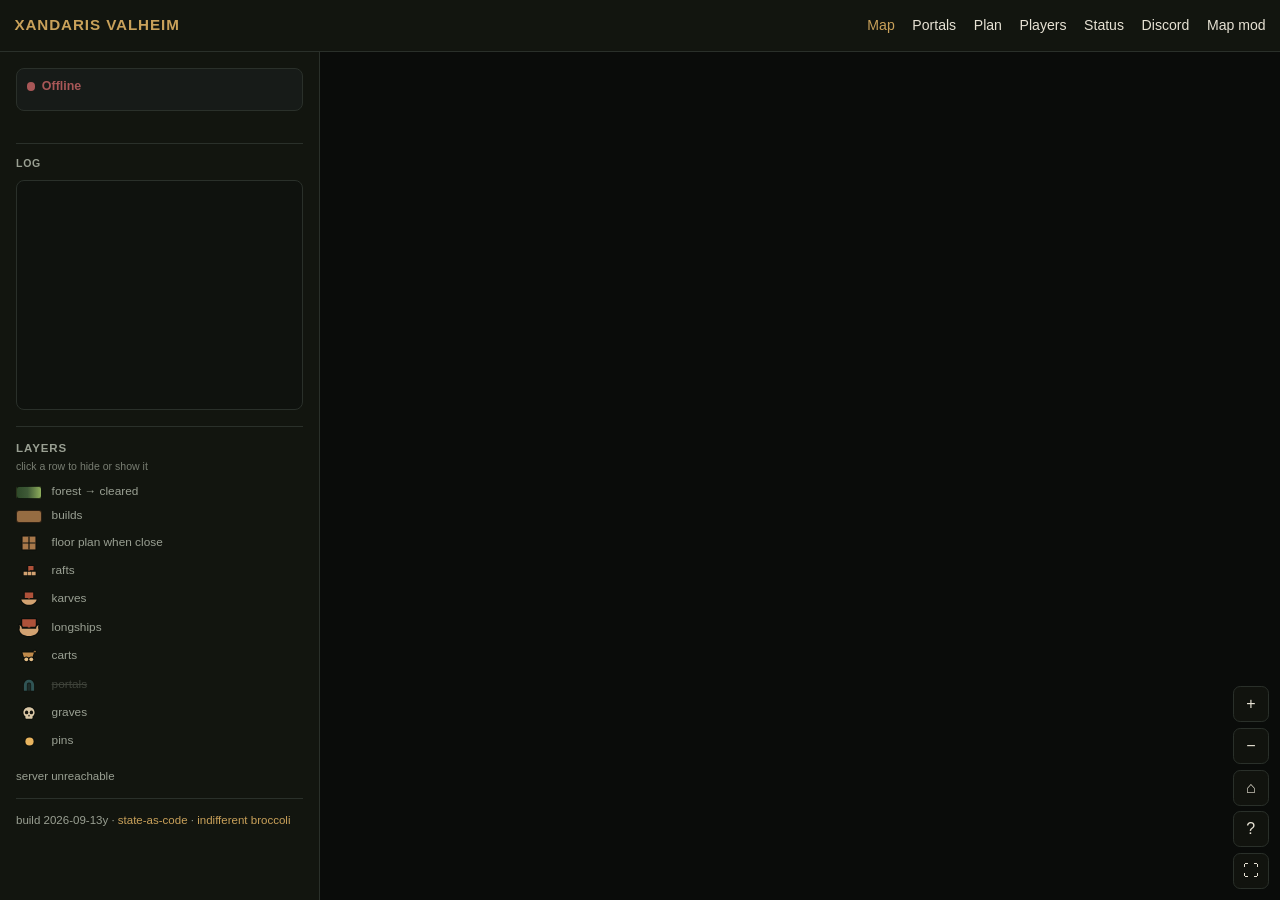
==== commit cf53fb4e: "map: one state request per tick, layers only when their revision moves Eight requests a tick, three " ====
--- a/docs/index.html
+++ b/docs/index.html
@@ -700,7 +700,7 @@
 let GRAVES = [];          // tombstones still standing, i.e. gear still out there
 let PIECES = null;        // every placed piece as a footprint; replaces the raster when present
 let FOREST = {};          // /forest/stats: trees standing, stumps cut
-const BUILD = "2026-09-13x";   // shown in the footer, so a stale page is obvious
+const BUILD = "2026-09-13y";   // shown in the footer, so a stale page is obvious
 let PLAYERS = {}, PINS = [], EXPLORED = null;
 let GEOM = {pixel: 12, size: 2048};
 
@@ -787,83 +787,58 @@
   }).join("");
 }
 
-async function tickFast(){                 // players + chat: the things that move
-  try{
-    const [pj, mj] = await Promise.all([
-      api("/players").then(r=>r.json()),
-      api("/messages").then(r=>r.json()).catch(()=>null),
-    ]);
-    PLAYERS = pj || {};
-    setPill(true);
-    document.getElementById("stamp").textContent = "live \u00b7 updated " + new Date().toLocaleTimeString();
-    renderTiles();
-    if(mj) renderFeed(mj);
-  }catch(e){
+// One document per tick carries every small block the page shows, plus a
+// revision per large layer; a layer is fetched only when its revision moved,
+// and the Worker keeps a versioned layer on the edge for an hour.
+const REV = {};
+function parsePins(lines){
+  return (lines||[]).map(line=>{
+    const f=line.split(",");
+    if(f.length<6) return null;
+    const x=parseFloat(f[4]), z=parseFloat(f[5]);
+    if(!isFinite(x)||!isFinite(z)) return null;
+    return {type:f[2], owner:f[3], text:f.slice(6).join(",").trim(), ...toPx(x,z)};
+  }).filter(Boolean);
+}
+function loadLayer(id, path, rev, after){
+  const img=document.getElementById(id);
+  const p=new Image(); p.crossOrigin="anonymous";
+  p.onload=()=>{ img.src=p.src; if(after) after(); };
+  p.src = API+path+"?v="+rev;
+}
+async function tickState(){
+  let s;
+  try{ s = await api("/state").then(r=>r.json()); }
+  catch(e){
     setPill(false);
     document.getElementById("stamp").textContent = "server unreachable";
-  }
-}
-// Asking for this is also what tells the server to re-sweep, so polling it is
-// what keeps boats current rather than merely reading a stale answer sooner.
-async function tickVehicles(){
-  try{
-    const vj = await api("/vehicles").then(r=>r.json());
-    VEHICLES = (vj.vehicles||[]).map(v=>({kind:v.kind, name:v.name, ...toPx(v.x,v.z)}));
-    renderTiles();
-  }catch(e){}
-}
-async function tickSlow(){                 // pins + fog: change rarely
-  try{
-    const csv = await api("/pins").then(r=>r.text());
-    PINS = csv.split("\n").filter(Boolean).map(line=>{
-      const f=line.split(",");
-      if(f.length<6) return null;
-      const x=parseFloat(f[4]), z=parseFloat(f[5]);
-      if(!isFinite(x)||!isFinite(z)) return null;
-      return {type:f[2], owner:f[3], text:f.slice(6).join(",").trim(), ...toPx(x,z)};
-    }).filter(Boolean);
-    renderTiles();
-  }catch(e){}
-  try{
-    const pj = await api("/portals").then(r=>r.json());
-    PORTALS = (pj.portals||[]).map(p=>({id:p.id, name:p.name, to:p.to, ...toPx(p.x,p.z)}));
-    renderTiles();
-  }catch(e){}
-  try{
-    const gj = await api("/graves").then(r=>r.json());
-    GRAVES = (gj.graves||[]).map(g=>({name:g.name, age:g.age, ...toPx(g.x,g.z)}));
-    renderTiles();
-  }catch(e){}
-  try{
-    const pj = await api("/pieces").then(r=>r.json());
-    if(pj && pj.pieces){ PIECES = pj; drawPieces(); }
-  }catch(e){}
-  try{ FOREST = await api("/forest/stats").then(r=>r.json()); }catch(e){}
+    return;
+  }
+  setPill(true);
+  document.getElementById("stamp").textContent = "live \u00b7 updated " + new Date().toLocaleTimeString();
+  PLAYERS = s.players || {};
+  VEHICLES = ((s.vehicles||{}).vehicles||[]).map(v=>({kind:v.kind, name:v.name, ...toPx(v.x,v.z)}));
+  PORTALS = ((s.portals||{}).portals||[]).map(p=>({id:p.id, name:p.name, to:p.to, ...toPx(p.x,p.z)}));
+  GRAVES = ((s.graves||{}).graves||[]).map(g=>({name:g.name, age:g.age, ...toPx(g.x,g.z)}));
+  PINS = parsePins(s.pins);
+  if(s.forest) FOREST = s.forest;
   renderTiles();
-  const st=document.getElementById("mapStruct");
-  const sProbe=new Image();
-  sProbe.crossOrigin="anonymous";
-  sProbe.onload=()=>{ st.src=sProbe.src; };
-  if(!PIECES) sProbe.src = API+"/structures?"+Date.now();   // vectors replace the raster
-
-  const fr=document.getElementById("mapForest");
-  const fProbe=new Image();
-  fProbe.crossOrigin="anonymous";
-  fProbe.onload=()=>{ fr.src=fProbe.src; };
-  fProbe.src = API+"/forest?"+Date.now();
-
-  const fog=document.getElementById("mapFog");
-  const probe=new Image();
-  probe.crossOrigin="anonymous";
-  probe.onload=()=>{ fog.src=probe.src; setTimeout(()=>fitExplored(false),60); };
-  probe.src = API+"/fog?"+Date.now();
+  if(s.messages) renderFeed(s.messages);
+  const rev = s.rev || {};
+  if(rev.pieces !== REV.pieces){
+    try{
+      const pj = await api("/pieces?v="+rev.pieces).then(r=>r.json());
+      if(pj && pj.pieces){ PIECES = pj; drawPieces(); REV.pieces = rev.pieces; }
+    }catch(e){}
+  }
+  if(rev.forest !== REV.forest){ REV.forest = rev.forest; loadLayer("mapForest", "/forest", rev.forest); }
+  if(!PIECES && rev.structures !== REV.structures){ REV.structures = rev.structures; loadLayer("mapStruct", "/structures", rev.structures); }
+  if(rev.fog !== REV.fog){ REV.fog = rev.fog; loadLayer("mapFog", "/fog", rev.fog, ()=>setTimeout(()=>fitExplored(false),60)); }
 }
 
 async function boot(){
   document.getElementById("buildstamp").textContent = "build " + BUILD;
   document.getElementById("mapBase").src = API+"/base-6f3a9c2e?v=4k";
-  document.getElementById("mapStruct").src = API+"/structures";
-  document.getElementById("mapForest").src = API+"/forest";
   // any layer arriving or refreshing is a redraw
   for(const id of ["mapBase","mapForest","mapStruct","mapFog"])
     document.getElementById(id).addEventListener("load", () => drawRaster());
@@ -871,17 +846,13 @@
     const c = await api("/config").then(r=>r.json());
     GEOM = {pixel: c.pixel_size||12, size: c.texture_size||2048, world: c.world_name};
   }catch(e){}
-  await tickFast();
-  await tickSlow();
-  applyHash();                 // needs the portals list, which tickSlow fetches
-  await tickVehicles();
+  await tickState();
+  applyHash();                 // needs the portals list, which the first tick brings
   // visibility-gated so a background tab makes no requests
-  setInterval(()=>{ if(document.visibilityState==="visible") tickFast(); }, 5000);
-  setInterval(()=>{ if(document.visibilityState==="visible") tickSlow(); }, 30000);
-  setInterval(()=>{ if(document.visibilityState==="visible") tickVehicles(); }, 10000);
+  setInterval(()=>{ if(document.visibilityState==="visible") tickState(); }, 5000);
   tickStatus();
   setInterval(()=>{ if(document.visibilityState==="visible") tickStatus(); }, 60000);
-  document.addEventListener("visibilitychange", ()=>{ if(document.visibilityState==="visible") tickFast(); });
+  document.addEventListener("visibilitychange", ()=>{ if(document.visibilityState==="visible") tickState(); });
 }
 
 // ---------- deep links ----------
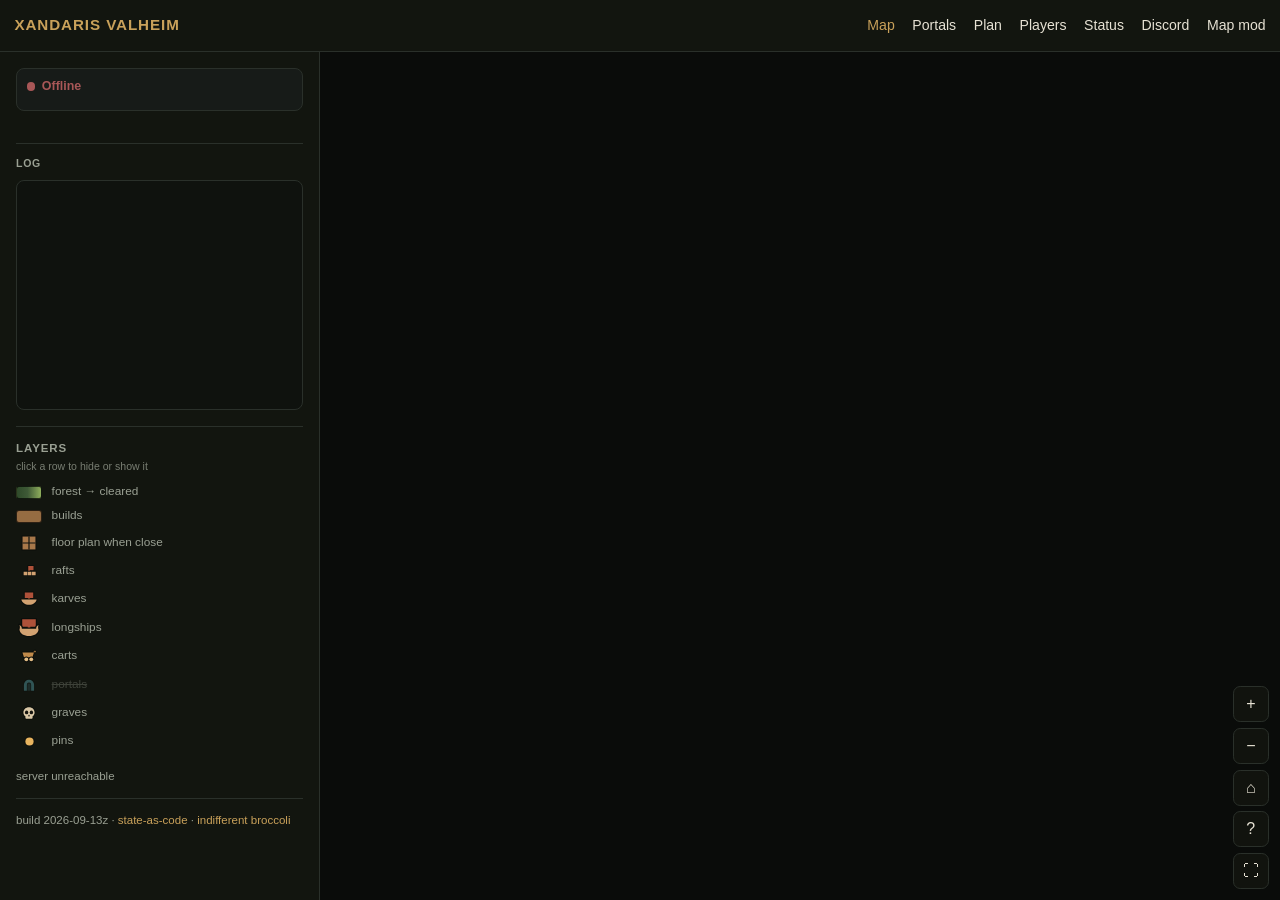
==== commit aa490b55: "map: a portal keeps its name only when the label has room Four portals at one base wore four names o" ====
--- a/docs/index.html
+++ b/docs/index.html
@@ -123,6 +123,7 @@
   #portalLinks line{stroke:#6fd8e6;stroke-opacity:.55;stroke-width:2;stroke-dasharray:8 6;vector-effect:non-scaling-stroke}
   .marker.portal .ic{width:16px;height:16px}
   .marker.portal .nm{color:#9fe8f2}
+  .marker.portal.crowd .nm{display:none}
   /* arriving from a link, the eye needs telling where it landed */
   .marker.portal.hl::after{content:"";position:absolute;left:50%;top:8px;width:18px;height:18px;
     margin:-9px 0 0 -9px;border-radius:50%;border:2px solid #9fe8f2;pointer-events:none;
@@ -412,6 +413,16 @@
     el.style.left = (tx + (+el.dataset.px) * scale) + "px";
     el.style.top  = (ty + (+el.dataset.py) * scale) + "px";
   });
+  // Portals cluster at a base, and four names on one spot read as none. When a
+  // portal's label would sit on one already shown, it keeps its icon and loses
+  // its name; zooming in spreads them out again, and the atlas lists them all.
+  const kept = [];
+  document.querySelectorAll("#markers .marker.portal").forEach(el => {
+    const x = tx + (+el.dataset.px) * scale, y = ty + (+el.dataset.py) * scale;
+    const crowded = kept.some(k => Math.abs(k.x - x) < 44 && Math.abs(k.y - y) < 26);
+    el.classList.toggle("crowd", crowded);
+    if(!crowded) kept.push({x, y});
+  });
 }
 const PIN_ICON = {dot:"ic-pin-dot", fire:"ic-pin-fire", mine:"ic-pin-mine", house:"ic-pin-house", cave:"ic-pin-cave"};
 // Keyed on the prefab name the mod reports. A hull it doesn't know still draws as a
@@ -700,7 +711,7 @@
 let GRAVES = [];          // tombstones still standing, i.e. gear still out there
 let PIECES = null;        // every placed piece as a footprint; replaces the raster when present
 let FOREST = {};          // /forest/stats: trees standing, stumps cut
-const BUILD = "2026-09-13y";   // shown in the footer, so a stale page is obvious
+const BUILD = "2026-09-13z";   // shown in the footer, so a stale page is obvious
 let PLAYERS = {}, PINS = [], EXPLORED = null;
 let GEOM = {pixel: 12, size: 2048};
 
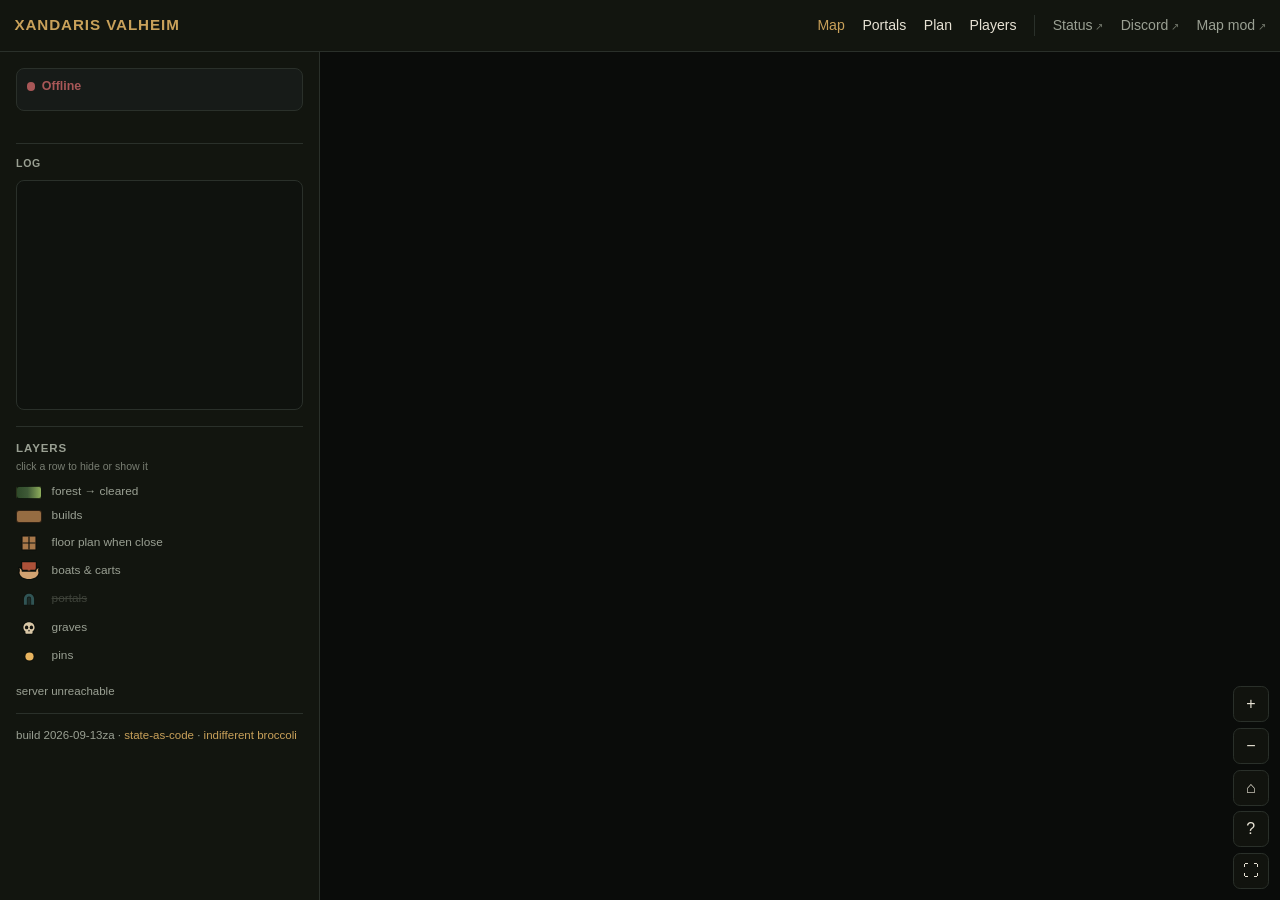
==== commit 4b8517a0: "nav: the site's pages, then a rule, then the links that leave it; one vehicles layer Status, Discord" ====
--- a/docs/index.html
+++ b/docs/index.html
@@ -33,6 +33,10 @@
   .navlinks::-webkit-scrollbar{display:none}
   .navlinks a{color:var(--ink);white-space:nowrap}
   .navlinks a:hover{color:var(--gold)}
+  /* the pages of this site, then a rule, then the links that leave it */
+  .navlinks .ext{display:flex;gap:1.1rem;padding-left:1.1rem;border-left:1px solid var(--line)}
+  .navlinks .ext a{color:var(--muted)}
+  .navlinks .ext a::after{content:"\2197";font-size:.7em;margin-left:.25em;opacity:.7}
   .navlinks a.here{color:var(--gold)}
 
   /* ---------- app shell ---------- */
@@ -158,8 +162,8 @@
   .no-portal .marker.portal,.no-portal #portalLinks{display:none}
   .no-grave .marker.grave{display:none}
   .no-pin .marker.pin{display:none}
-  .no-raft .marker[data-kind="raft"],.no-karve .marker[data-kind="karve"],
-  .no-longship .marker[data-kind="longship"],.no-cart .marker[data-kind="cart"]{display:none}
+  .no-vehicles .marker[data-kind="raft"],.no-vehicles .marker[data-kind="karve"],
+  .no-vehicles .marker[data-kind="longship"],.no-vehicles .marker[data-kind="cart"]{display:none}
   .mapctl button{width:36px;height:36px;border-radius:.45rem;border:1px solid var(--line);
     background:rgba(18,21,15,.9);color:var(--ink);font-size:1rem;cursor:pointer;line-height:1}
   .mapctl button:hover{border-color:var(--gold);color:var(--gold)}
@@ -260,9 +264,11 @@
     <a href="portals.html">Portals</a>
     <a href="plan.html">Plan</a>
     <a href="players.html">Players</a>
-    <a href="https://xnmc.statuspage.io" target="_blank" rel="noopener">Status</a>
-    <a href="https://discord.gg/UDGfVrTQs6" target="_blank" rel="noopener">Discord</a>
-    <a href="https://github.com/hunter-jsb/valheim-webmap" target="_blank" rel="noopener">Map mod</a>
+    <span class="ext">
+      <a href="https://xnmc.statuspage.io" target="_blank" rel="noopener">Status</a>
+      <a href="https://discord.gg/UDGfVrTQs6" target="_blank" rel="noopener">Discord</a>
+      <a href="https://github.com/hunter-jsb/valheim-webmap" target="_blank" rel="noopener">Map mod</a>
+    </span>
   </div>
 </nav>
 
@@ -285,10 +291,7 @@
       <span class="sw sw2" data-layer="forest"></span><span data-layer="forest">forest → cleared</span>
       <span class="sw" data-layer="builds" style="background:#966c42"></span><span data-layer="builds">builds</span>
       <span class="ic" data-layer="plan"><svg style="width:18px;height:18px"><use href="#ic-plan"></use></svg></span><span data-layer="plan">floor plan when close</span>
-      <span class="ic" data-layer="raft"><svg style="width:15px;height:15px"><use href="#ic-raft"></use></svg></span><span data-layer="raft">rafts</span>
-      <span class="ic" data-layer="karve"><svg style="width:18px;height:18px"><use href="#ic-karve"></use></svg></span><span data-layer="karve">karves</span>
-      <span class="ic" data-layer="longship"><svg style="width:22px;height:22px"><use href="#ic-longship"></use></svg></span><span data-layer="longship">longships</span>
-      <span class="ic" data-layer="cart"><svg style="width:16px;height:16px"><use href="#ic-cart"></use></svg></span><span data-layer="cart">carts</span>
+      <span class="ic" data-layer="vehicles"><svg style="width:22px;height:22px"><use href="#ic-longship"></use></svg></span><span data-layer="vehicles">boats &amp; carts</span>
       <span class="ic" data-layer="portal"><svg style="width:16px;height:16px"><use href="#ic-portal"></use></svg></span><span data-layer="portal">portals</span>
       <span class="ic" data-layer="grave"><svg style="width:16px;height:16px"><use href="#ic-grave"></use></svg></span><span data-layer="grave">graves</span>
       <span class="ic" data-layer="pin"><svg style="width:17px;height:17px"><use href="#ic-pin-dot"></use></svg></span><span data-layer="pin">pins</span>
@@ -711,7 +714,7 @@
 let GRAVES = [];          // tombstones still standing, i.e. gear still out there
 let PIECES = null;        // every placed piece as a footprint; replaces the raster when present
 let FOREST = {};          // /forest/stats: trees standing, stumps cut
-const BUILD = "2026-09-13z";   // shown in the footer, so a stale page is obvious
+const BUILD = "2026-09-13za";   // shown in the footer, so a stale page is obvious
 let PLAYERS = {}, PINS = [], EXPLORED = null;
 let GEOM = {pixel: 12, size: 2048};
 
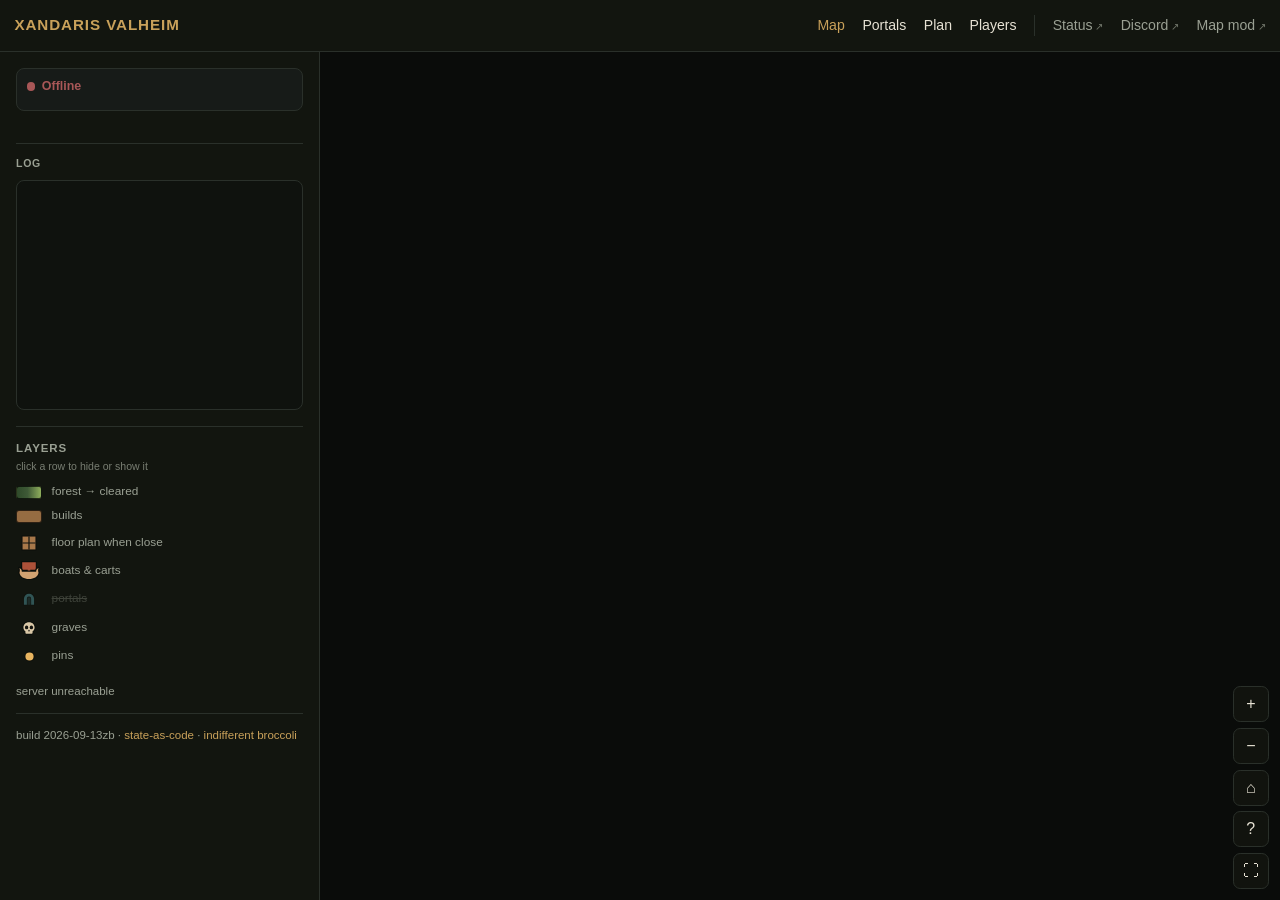
==== commit 48623a81: "map: one rendering core, and builds drawn into the map's own canvas The map and the plan page each c" ====
--- a/docs/index.html
+++ b/docs/index.html
@@ -8,6 +8,7 @@
 <meta property="og:title" content="Xandaris Valheim">
 <meta property="og:description" content="Live world map and status for the Xandaris Valheim server.">
 <link rel="icon" href="data:image/svg+xml,<svg xmlns='http://www.w3.org/2000/svg' viewBox='0 0 100 100'><text y='.9em' font-size='90'>🪓</text></svg>">
+<script src="map-core.js"></script>
 <style>
   *,*::before,*::after{margin:0;padding:0;box-sizing:border-box}
   :root{
@@ -93,37 +94,13 @@
   /* ---------- map stage ---------- */
   .stage{flex:1;position:relative;overflow:hidden;background:#0a0c0a;cursor:grab;touch-action:none}
   .stage.dragging{cursor:grabbing}
-  /* The rasters are blitted into one screen-space canvas per view change,
-     only the visible window, nearest-neighbour once zoomed in. Under a CSS
-     transform Chrome GPU-scales a 1:1 raster with bilinear filtering, and
-     image-rendering cannot reach that path: 6 m pixels came out as a smear. */
+  /* Ground, builds and everything crisp go into this one screen-space canvas,
+     redrawn per view change -- map-core.js says why none of it may live under a
+     CSS transform. */
   #mapCanvas{position:absolute;inset:0;width:100%;height:100%;background:#000;visibility:hidden;user-select:none}
-  /* Vector overlays live in screen space with a viewBox that follows the view,
-     not under the map's CSS transform: Chrome caps how finely it rasterises a
-     2048px layer, so anything vector under that transform came out as smeared
-     blobs at high zoom. Here they are rasterised at 1:1 every frame and are crisp
-     at any zoom. Stacking order no longer hides them under the fog, so pieces are
-     filtered against the fog before they are drawn. */
-  #pieces,#portalLinks{position:absolute;inset:0;width:100%;height:100%;pointer-events:none;overflow:hidden;z-index:4}
-  /* A base reads as a floor plan: walls as lines, floors a tint, roofs barely
-     there, furniture solid. Every storey of a build lands on the same footprint,
-     so opaque fills stacked to a slab. */
-  #pieces rect{vector-effect:non-scaling-stroke;shape-rendering:auto;fill:var(--c)}
-  #pieces rect[data-kind=floor]{fill-opacity:.30;stroke:rgba(40,28,16,.30);stroke-width:1}
-  #pieces rect[data-kind=roof]{fill-opacity:.10;stroke:none}
-  #pieces rect[data-kind=wall]{fill:none;stroke:rgba(38,26,14,.55);stroke-width:1.2}
-  #pieces rect[data-kind=pole]{fill-opacity:.8;stroke:none}
-  #pieces rect[data-kind=prop]{fill-opacity:.9;stroke:rgba(0,0,0,.5);stroke-width:1}
-  #pieces rect[data-kind=crop]{fill:#7fb35a;fill-opacity:.9;stroke:none}
-  /* Zoomed out a base is what the sky sees: its roofs. Each roof piece is fattened
-     by a stroke in its own lit or shadowed tone, so a base stays a mark at world
-     zoom without a halo colour of its own; walls thin to the faint lines of the plan.
-     Hiding the "floor plan up close" legend row keeps this roof view at every zoom. */
-  :is(.far,.no-plan) #pieces rect{fill:var(--c);fill-opacity:.9;stroke:none}
-  :is(.far,.no-plan) #pieces rect[data-kind=wall]{fill:none;stroke:rgba(30,20,10,.45);stroke-width:1}
-  :is(.far,.no-plan) #pieces rect[data-kind=roof]{fill-opacity:1;stroke:var(--c);stroke-width:1.5}
-  :is(.far,.no-plan) #pieces rect[data-kind=floor]{fill-opacity:.7}
-  :is(.far,.no-plan) #pieces rect[data-kind=crop]{fill:#7fb35a}
+  /* Portal lines stay vector, in screen space with a viewBox that follows the
+     view, so they rasterise at 1:1 every frame rather than smearing. */
+  #portalLinks{position:absolute;inset:0;width:100%;height:100%;pointer-events:none;overflow:hidden;z-index:4}
   #portalLinks line{stroke:#6fd8e6;stroke-opacity:.55;stroke-width:2;stroke-dasharray:8 6;vector-effect:non-scaling-stroke}
   .marker.portal .ic{width:16px;height:16px}
   .marker.portal .nm{color:#9fe8f2}
@@ -135,10 +112,6 @@
   @keyframes hlring{from{transform:scale(.5);opacity:1}to{transform:scale(3.4);opacity:0}}
   .marker.grave .ic{width:16px;height:16px}
   .marker.grave .nm{color:#d9c7a6}
-  /* The forest layer is drawn twice, multiplied both times, which squares its
-     effect: dense woods go markedly darker while a thinned patch barely changes,
-     so the difference between them reads at a glance. One layer alone was too
-     faint over meadow, which is green already. Same URL, so it is one fetch. */
   .mapui{position:absolute;right:.7rem;bottom:.7rem;z-index:10;display:flex;align-items:flex-end;gap:.5rem}
   .mapctl{display:flex;flex-direction:column;gap:.35rem}
   .legend{margin-top:1rem;border-top:1px solid var(--line);padding-top:.8rem;
@@ -158,7 +131,6 @@
   .legend [data-layer]{cursor:pointer;user-select:none}
   .legend span[data-layer]:not(.sw):not(.ic):hover{color:var(--ink)}
   .legend [data-layer].off{opacity:.32;text-decoration:line-through}
-  .no-builds #pieces{display:none}
   .no-portal .marker.portal,.no-portal #portalLinks{display:none}
   .no-grave .marker.grave{display:none}
   .no-pin .marker.pin{display:none}
@@ -201,61 +173,9 @@
 </head>
 <body>
 
-<!-- Marker icons. Flat silhouettes with a dark halo (paint-order: stroke) so they
-     hold over meadow green, rock grey and water; one hue per family. -->
-<svg id="icons" aria-hidden="true" style="position:absolute;width:0;height:0;overflow:hidden">
-  <symbol id="ic-raft" viewBox="0 0 24 24" stroke="#0b0e0b" stroke-width="2.6" stroke-linejoin="round" paint-order="stroke">
-    <path d="M10 4.6h8.4v6.8h-6v3.2h-2.4z" fill="#ae5139"/>
-    <path d="M2.6 13.8h5.8v5.6H2.6zM9.3 13.8h5.8v5.6H9.3zM16 13.8h5.8v5.6H16z" fill="#d2a271"/>
-  </symbol>
-  <symbol id="ic-karve" viewBox="0 0 24 24" stroke="#0b0e0b" stroke-width="2.6" stroke-linejoin="round" paint-order="stroke">
-    <path d="M6.4 3.2h11.2v7.6h-4.2v4h-2.8v-4H6.4z" fill="#ae5139"/>
-    <path d="M1.8 12.6h20.4c-1 4.4-4.8 7-10.2 7S2.8 17 1.8 12.6z" fill="#d2a271"/>
-  </symbol>
-  <symbol id="ic-longship" viewBox="0 0 24 24" stroke="#0b0e0b" stroke-width="2.6" stroke-linejoin="round" paint-order="stroke">
-    <path d="M4.6 2.4h14.8v8.2h-6v4.4h-2.8v-4.4H4.6z" fill="#ae5139"/>
-    <path d="M1.6 8.6c1.8.8 2.6 2.2 2.6 4.2h15.6c0-2 .8-3.4 2.6-4.2-.8 2-.4 3.6 0 5.2-.8 4.4-5 6.8-10.4 6.8S2.4 18.2 1.6 13.8c.4-1.6.8-3.2 0-5.2z" fill="#d2a271"/>
-  </symbol>
-  <symbol id="ic-cart" viewBox="0 0 24 24" stroke="#0b0e0b" stroke-width="2.6" stroke-linejoin="round" paint-order="stroke">
-    <path d="M16.6 7 21 3.6l1.4 2-4.4 3.4z" fill="#c08a4a"/>
-    <path d="M2.2 6.6h17.2l-2.4 7.6H4.6z" fill="#c08a4a"/>
-    <circle cx="8" cy="17" r="2.9" fill="#e3bd85"/>
-    <circle cx="15.4" cy="17" r="2.9" fill="#e3bd85"/>
-  </symbol>
-  <symbol id="ic-portal" viewBox="0 0 24 24" stroke="#0b0e0b" stroke-width="2.6" stroke-linejoin="round" paint-order="stroke">
-    <path d="M4.4 20.6v-9a7.6 7.6 0 0 1 15.2 0v9h-4.4v-9a3.2 3.2 0 0 0-6.4 0v9z" fill="#6fd8e6"/>
-    <path d="M9.6 20.6v-9a2.4 2.4 0 0 1 4.8 0v9z" fill="#6fd8e6" fill-opacity=".38" stroke="none"/>
-  </symbol>
-  <symbol id="ic-grave" viewBox="0 0 24 24" stroke="#0b0e0b" stroke-width="2.6" stroke-linejoin="round" paint-order="stroke">
-    <path d="M12 3.2c-4.9 0-8.4 3.3-8.4 7.9 0 2.7 1.3 4.7 3 5.8v2.1c0 1 .8 1.8 1.8 1.8h7.2c1 0 1.8-.8 1.8-1.8v-2.1c1.7-1.1 3-3.1 3-5.8 0-4.6-3.5-7.9-8.4-7.9z" fill="#d9c7a6"/>
-    <ellipse cx="8.4" cy="11.2" rx="2.5" ry="2.8" fill="#14130e" stroke="none"/>
-    <ellipse cx="15.6" cy="11.2" rx="2.5" ry="2.8" fill="#14130e" stroke="none"/>
-    <path d="M12 14.2 13.6 17h-3.2z" fill="#14130e" stroke="none"/>
-  </symbol>
-  <symbol id="ic-pin-dot" viewBox="0 0 24 24" stroke="#0b0e0b" stroke-width="2.6" stroke-linejoin="round" paint-order="stroke">
-    <circle cx="12" cy="12" r="5.8" fill="#e8b45f"/>
-  </symbol>
-  <symbol id="ic-pin-fire" viewBox="0 0 24 24" stroke="#0b0e0b" stroke-width="2.6" stroke-linejoin="round" paint-order="stroke">
-    <path d="M13 2.4c.8 4-1.6 5.2-3.4 7.2-2 2.2-3.2 4.4-3.2 6.6 0 3.6 2.6 6 5.6 6s5.6-2.4 5.6-6c0-4.4-2.8-8.6-4.6-13.8z" fill="#ef8b3f"/>
-    <path d="M12 11.6c2 2.2 3 3.6 3 5 0 1.8-1.3 3-3 3s-3-1.2-3-3c0-1.4 1-2.8 3-5z" fill="#f8cf72" stroke="none"/>
-  </symbol>
-  <symbol id="ic-pin-mine" viewBox="0 0 24 24" stroke="#0b0e0b" stroke-width="2.6" stroke-linejoin="round" paint-order="stroke">
-    <path d="M5.8 18.8 9 21 16.8 9.4 13.6 7.2z" fill="#c2914b"/>
-    <path d="M8.6 4.2Q20.4 1.2 21.6 13 15.2 8 8.6 4.2z" fill="#e8b45f"/>
-  </symbol>
-  <symbol id="ic-pin-house" viewBox="0 0 24 24" stroke="#0b0e0b" stroke-width="2.6" stroke-linejoin="round" paint-order="stroke">
-    <path d="M12 3.2 22 12h-3.2v8.4H5.2V12H2z" fill="#e8b45f"/>
-    <path d="M10.2 20.4v-5.2h3.6v5.2z" fill="#14130e" stroke="none"/>
-  </symbol>
-  <symbol id="ic-pin-cave" viewBox="0 0 24 24" stroke="#0b0e0b" stroke-width="2.6" stroke-linejoin="round" paint-order="stroke">
-    <path d="M1.8 20.6 6.4 11.4 9.2 13.4 13 7.6 16.8 13.2 18.8 11.6 22.2 20.6z" fill="#e8b45f"/>
-    <path d="M8.4 20.6c0-3.8 1.6-6.2 3.6-6.2s3.6 2.4 3.6 6.2z" fill="#14130e" stroke="none"/>
-  </symbol>
-  <symbol id="ic-plan" viewBox="0 0 24 24" stroke="#0b0e0b" stroke-width="2.6" stroke-linejoin="round" paint-order="stroke">
-    <path d="M3.4 3.4h17.2v17.2H3.4z" fill="#a8784a"/>
-    <path d="M11.2 3.4h1.6v17.2h-1.6zM3.4 11.2h17.2v1.6H3.4z" fill="#0f1310" stroke="none"/>
-  </symbol>
-</svg>
+<!-- The marker sprite, injected before the first <use> of it is parsed. -->
+<svg id="icons" aria-hidden="true" style="position:absolute;width:0;height:0;overflow:hidden"></svg>
+<script>MapCore.injectSprite(document.getElementById("icons"));</script>
 
 <nav class="nav">
   <span class="brand">Xandaris Valheim</span>
@@ -306,13 +226,6 @@
 
   <div class="stage" id="stage">
     <canvas id="mapCanvas" aria-label="Valheim world map"></canvas>
-    <div id="sources" hidden>
-      <img id="mapBase" crossorigin="anonymous" alt="">
-      <img id="mapForest" crossorigin="anonymous" alt="">
-      <img id="mapStruct" crossorigin="anonymous" alt="">
-      <img id="mapFog" crossorigin="anonymous" alt="">
-    </div>
-    <svg id="pieces" preserveAspectRatio="none" aria-hidden="true"></svg>
     <svg id="portalLinks" preserveAspectRatio="none" aria-hidden="true"></svg>
     <div class="markers" id="markers"></div>
     <div class="mapui">
@@ -374,42 +287,25 @@
 const rctx = inner.getContext("2d");
 let scale = 1, tx = 0, ty = 0, fit = 1;
 
-// Blit the visible window of each raster: base, forest twice (multiply, for
-// prominence), the structures raster only until the vectors arrive, fog last.
-// Nearest-neighbour for the base once its pixels are bigger than screen pixels.
+const PLAN_ZOOM = MapCore.PLAN_ZOOM, MAX_ZOOM = MapCore.MAX_ZOOM;
+
+// The rasters, then the builds over the fog: a build in unexplored ground has
+// already been dropped, so nothing has to hide it.
 function drawRaster(){
   const W = stage.clientWidth, H = stage.clientHeight;
   if(inner.width !== W || inner.height !== H){ inner.width = W; inner.height = H; }
-  rctx.globalCompositeOperation = "source-over";
-  rctx.fillStyle = "#000"; rctx.fillRect(0, 0, W, H);
-  const sx = -tx/scale, sy = -ty/scale, sw = W/scale, sh = H/scale;
-  const blit = (id, smooth, op) => {
-    const img = document.getElementById(id);
-    if(!img || !img.complete || !img.naturalWidth) return;
-    const k = img.naturalWidth / GEOM.size;          // source px per texture px
-    rctx.imageSmoothingEnabled = smooth;
-    rctx.globalCompositeOperation = op;
-    try{ rctx.drawImage(img, sx*k, sy*k, sw*k, sh*k, 0, 0, W, H); }catch(e){}
-  };
-  blit("mapBase", scale < 3, "source-over");
-  if(!HIDDEN.has("forest")){ blit("mapForest", true, "multiply"); blit("mapForest", true, "multiply"); }
-  if(!HIDDEN.has("builds") && !PIECES) blit("mapStruct", true, "source-over");
-  blit("mapFog", true, "multiply");
+  const v = {scale, tx, ty, w:W, h:H};
+  MapCore.drawRasters(rctx, v, LAYERS.imgs,
+    {bg:"#000", forest:!HIDDEN.has("forest"), structures:!HIDDEN.has("builds") && !PIECES});
+  if(PIECES && !HIDDEN.has("builds"))
+    MapCore.drawPieces(rctx, v, PIECES, {plan: scale >= PLAN_ZOOM && !HIDDEN.has("plan")});
 }
 function apply(){
   drawRaster();
-  // the vector layers see the same window, in texture coordinates
-  const vb = `${(-tx/scale).toFixed(3)} ${(-ty/scale).toFixed(3)} ${(stage.clientWidth/scale).toFixed(3)} ${(stage.clientHeight/scale).toFixed(3)}`;
-  for(const id of ["pieces","portalLinks"]){ const el=document.getElementById(id); if(el) el.setAttribute("viewBox", vb); }
-  structGlow();
+  // the portal lines see the same window, in texture coordinates
+  document.getElementById("portalLinks").setAttribute("viewBox",
+    `${(-tx/scale).toFixed(3)} ${(-ty/scale).toFixed(3)} ${(stage.clientWidth/scale).toFixed(3)} ${(stage.clientHeight/scale).toFixed(3)}`);
   positionMarkers();
-}
-// Roofs until zoom 16: below that a 2 m piece is under 3 px and a floor plan
-// would be a smudge, so the shaded roofs stay until the plan can actually be read.
-const PLAN_ZOOM = 16;
-const MAX_ZOOM = 120;   // a 2 m piece is 20 px: the floor plan of a build can be read
-function structGlow(){
-  document.getElementById("stage").classList.toggle("far", scale < PLAN_ZOOM);
 }
 function positionMarkers(){
   document.querySelectorAll("#markers .marker").forEach(el => {
@@ -427,35 +323,20 @@
     if(!crowded) kept.push({x, y});
   });
 }
-const PIN_ICON = {dot:"ic-pin-dot", fire:"ic-pin-fire", mine:"ic-pin-mine", house:"ic-pin-house", cave:"ic-pin-cave"};
-// Keyed on the prefab name the mod reports. A hull it doesn't know still draws as a
-// boat rather than vanishing, so a ship added in a later patch needs no change here.
-const VEHICLE = {
-  raft:       {icon:"ic-raft",     label:"Raft",      size:15},
-  karve:      {icon:"ic-karve",    label:"Karve",     size:18},
-  vikingship: {icon:"ic-longship", label:"Longship",  size:22},
-  cart:       {icon:"ic-cart",     label:"Cart",      size:16},
-};
-function vehicleStyle(m){
-  const v = VEHICLE[(m.name||"").toLowerCase()];
-  if (v) return v;
-  return m.kind === "cart" ? VEHICLE.cart
-                           : {icon:"ic-karve", label:m.name || "Boat", size:18};
-}
 function buildMarkers(players, pinList, vehicles){
   const p = (players||[]).map(m =>
     `<div class="marker" data-px="${m.px}" data-py="${m.py}">`
     + `<span class="dot"></span><span class="nm">${esc(m.name)}</span></div>`);
   const q = (pinList||[]).map(m =>
     `<div class="marker pin" data-px="${m.px}" data-py="${m.py}" title="${esc(m.owner||"")}">`
-    + `<svg class="ic"><use href="#${PIN_ICON[m.type] || PIN_ICON.dot}"></use></svg>`
+    + `<svg class="ic"><use href="#ic-${MapCore.PIN_ICON[m.type] || "pin-dot"}"></use></svg>`
     + (m.text ? `<span class="nm">${esc(m.text)}</span>` : "") + `</div>`);
   // named on hover only -- a harbour with six boats would be a wall of text.
   // Hull size is drawn to scale so a longship reads as one without a label.
   const v = (vehicles||[]).map(m => {
-    const st = vehicleStyle(m);
+    const st = MapCore.vehicleStyle(m);
     return `<div class="marker veh" data-kind="${st.label.toLowerCase()}" data-px="${m.px}" data-py="${m.py}" title="${esc(st.label)}">`
-      + `<svg class="ic" style="width:${st.size}px;height:${st.size}px"><use href="#${st.icon}"></use></svg></div>`;
+      + `<svg class="ic" style="width:${st.size}px;height:${st.size}px"><use href="#ic-${st.icon}"></use></svg></div>`;
   });
   // Named, because the name is the whole point of a portal.
   const w = (PORTALS||[]).map(m =>
@@ -471,70 +352,14 @@
   drawPortalLinks();
   positionMarkers();
 }
-// The same rules the server uses for footprints, applied to how a piece is drawn.
-const kindOf = n => { n = n.toLowerCase();
-  return n.includes("sapling") ? "crop" : n.includes("roof") ? "roof" : n.includes("floor") ? "floor"
-       : /wall|fence|gate|beam|stake/.test(n) ? "wall" : n.includes("pole") ? "pole" : "prop"; };
-
-// A coarse copy of the fog, refreshed each time pieces are drawn, so a build in
-// unexplored ground is dropped before drawing. Until the fog has loaded, nothing
-// is dropped rather than everything.
-const FOGN = 512; let fogData = null;
-function sampleFog(){
-  const img = document.getElementById("mapFog");
-  if(!img || !img.complete || !img.naturalWidth){ fogData = null; return; }
-  try{
-    const c = document.createElement("canvas"); c.width = c.height = FOGN;
-    const g = c.getContext("2d", {willReadFrequently:true});
-    g.drawImage(img, 0, 0, FOGN, FOGN);
-    fogData = g.getImageData(0, 0, FOGN, FOGN).data;
-  }catch(e){ fogData = null; }
-}
-function explored(px, py){
-  if(!fogData) return true;
-  const k = FOGN/GEOM.size;
-  const x = Math.min(FOGN-1, Math.max(0, (px*k)|0)), y = Math.min(FOGN-1, Math.max(0, (py*k)|0));
-  return fogData[(y*FOGN+x)*4] > 40;
-}
-
-// Each piece is a rect centred on its position, sized in texture pixels from its
-// footprint in metres, rotated by its yaw. Every storey of a build lands on the
-// same footprint, so one rect per (kind, position, yaw) is drawn, not one per piece.
-// Drawn floors, walls, furniture, then roofs: up close the roof tint hides nothing,
-// zoomed out the solid roof covers the beams and interior walls beneath it.
-const ORDER = ["floor","wall","pole","prop","crop","roof"];
-// Roofs are lit from the north-west: the slope facing the light goes lighter and
-// the far slope darker, so a gable reads as a roof rather than a flat tile.
-// Ridge pieces are flat and keep the plain colour.
-const LIGHT = 315;
-function shade(hex, yaw){
-  const f = 1 + 0.35*Math.cos((yaw - LIGHT)*Math.PI/180), v = parseInt(hex, 16);
-  const ch = b => Math.min(255, Math.round(((v >> b) & 255)*f)).toString(16).padStart(2, "0");
-  return ch(16) + ch(8) + ch(0);
-}
-function drawPieces(){
-  const svg = document.getElementById("pieces");
-  if(!svg || !PIECES) return;
-  sampleFog();
-  const per = 1/GEOM.pixel, half = GEOM.size/2, seen = new Set();
-  const out = Object.fromEntries(ORDER.map(k => [k, []]));
-  for(const [k,x,z,yaw] of PIECES.pieces){
-    const p = PIECES.prefabs[k]; if(!p) continue;
-    const px = x*per+half, py = half-z*per;
-    if(!explored(px, py)) continue;
-    const kind = kindOf(p.n);
-    const key = kind+":"+x.toFixed(1)+":"+z.toFixed(1)+":"+yaw;
-    if(seen.has(key)) continue; seen.add(key);
-    const w = Math.max(p.w*per, 0.08), d = Math.max(p.d*per, 0.08);
-    const c = kind === "roof" && !p.n.includes("_top") ? shade(p.c, yaw) : p.c;
-    out[kind].push(`<rect data-kind="${kind}" x="${(-w/2).toFixed(3)}" y="${(-d/2).toFixed(3)}" width="${w.toFixed(3)}" height="${d.toFixed(3)}" style="--c:#${c}" transform="translate(${px.toFixed(2)} ${py.toFixed(2)}) rotate(${yaw})"></rect>`);
-  }
-  svg.innerHTML = ORDER.map(k => out[k].join("")).join("");
-  const raster = document.getElementById("mapStruct");
-  if (raster) raster.style.display = PIECES.count ? "none" : "";
-  structGlow();
-}
-document.getElementById("mapFog").addEventListener("load", () => { if(PIECES) drawPieces(); });
+// Builds arrive as footprints once per revision and are drawn from the parsed
+// list every frame; a fresh fog re-tests which of them stand in walked ground.
+let PIECES_ALL = null;
+function setPieces(list){ PIECES_ALL = list; refilterPieces(); }
+function refilterPieces(){
+  PIECES = PIECES_ALL && MapCore.filterExplored(PIECES_ALL, LAYERS.imgs.fog);
+  drawRaster();
+}
 
 // One line per connected pair, drawn once from each end's own record, so a pair
 // whose far side sits in unexplored ground simply has no line.
@@ -616,7 +441,7 @@
   const g = c.getContext("2d", {willReadFrequently:true});
   let d;
   try{
-    g.drawImage(document.getElementById("mapFog"), 0, 0, N, N);
+    g.drawImage(LAYERS.imgs.fog, 0, 0, N, N);
     d = g.getImageData(0, 0, N, N).data;
   }catch(e){ return fitView(); }
   let x0=N, y0=N, x1=-1, y1=-1, seen=0;
@@ -709,16 +534,19 @@
 // Worker that adds HTTPS + CORS. Polling is gated on tab visibility so a
 // forgotten tab costs nothing.
 const API = "https://valheim-proxy.hunterjsb.workers.dev";
+// any layer arriving or refreshing is a redraw; a fresh fog also re-tests which
+// builds stand in ground someone has walked
+const LAYERS = MapCore.layers(API, k => { if(k === "fog" && PIECES_ALL) refilterPieces(); else drawRaster(); });
 let VEHICLES = null;      // boats and carts, refreshed on the slow tick; null = not fetched
 let PORTALS = [];         // portals and the links between connected pairs
 let GRAVES = [];          // tombstones still standing, i.e. gear still out there
 let PIECES = null;        // every placed piece as a footprint; replaces the raster when present
 let FOREST = {};          // /forest/stats: trees standing, stumps cut
-const BUILD = "2026-09-13za";   // shown in the footer, so a stale page is obvious
+const BUILD = "2026-09-13zb";   // shown in the footer, so a stale page is obvious
 let PLAYERS = {}, PINS = [], EXPLORED = null;
-let GEOM = {pixel: 12, size: 2048};
-
-function esc(t){ return String(t).replace(/[&<>"']/g, c => ({"&":"&amp;","<":"&lt;",">":"&gt;",'"':"&quot;","'":"&#39;"}[c])); }
+const GEOM = MapCore.geom;
+
+const esc = MapCore.esc;
 function tile(k,v,sub){ return `<div class="tile"><div class="k">${k}</div><div class="v">${v}${sub?` <small>${sub}</small>`:""}</div></div>`; }
 // Statuspage summary, rendered in the site's own styling rather than their
 // floating widget. Their v2 API is CORS-open, so no proxy is involved.
@@ -755,21 +583,7 @@
     return `<span class="${CLS[live]||""}"><span class="dot"></span>${esc(c.name)}</span>`;
   }).join("");
 }
-function ago(iso){
-  const d=(Date.now()-new Date(iso).getTime())/1000;
-  if(!isFinite(d)) return "";
-  if(d<90) return "just now";
-  if(d<3600) return Math.round(d/60)+"m ago";
-  if(d<86400) return Math.round(d/3600)+"h ago";
-  return Math.round(d/86400)+"d ago";
-}
-async function api(path){
-  const r = await fetch(API+path, {cache:"no-store"});
-  if(!r.ok) throw new Error(path+" "+r.status);
-  return r;
-}
-// world -> image pixels, the same transform the mod's own UI uses
-function toPx(x,z){ return {px: x/GEOM.pixel + GEOM.size/2, py: GEOM.size/2 - z/GEOM.pixel}; }
+const ago = MapCore.ago, toPx = MapCore.toPx;
 
 function renderTiles(){
   const count = (PLAYERS && PLAYERS.count != null) ? PLAYERS.count : "\u2014";
@@ -801,65 +615,35 @@
   }).join("");
 }
 
-// One document per tick carries every small block the page shows, plus a
-// revision per large layer; a layer is fetched only when its revision moved,
-// and the Worker keeps a versioned layer on the edge for an hour.
-const REV = {};
-function parsePins(lines){
-  return (lines||[]).map(line=>{
-    const f=line.split(",");
-    if(f.length<6) return null;
-    const x=parseFloat(f[4]), z=parseFloat(f[5]);
-    if(!isFinite(x)||!isFinite(z)) return null;
-    return {type:f[2], owner:f[3], text:f.slice(6).join(",").trim(), ...toPx(x,z)};
-  }).filter(Boolean);
-}
-function loadLayer(id, path, rev, after){
-  const img=document.getElementById(id);
-  const p=new Image(); p.crossOrigin="anonymous";
-  p.onload=()=>{ img.src=p.src; if(after) after(); };
-  p.src = API+path+"?v="+rev;
-}
 async function tickState(){
   let s;
-  try{ s = await api("/state").then(r=>r.json()); }
+  try{ s = await MapCore.fetchState(API); }
   catch(e){
     setPill(false);
     document.getElementById("stamp").textContent = "server unreachable";
     return;
   }
   setPill(true);
-  document.getElementById("stamp").textContent = "live \u00b7 updated " + new Date().toLocaleTimeString();
+  document.getElementById("stamp").textContent = "live · updated " + new Date().toLocaleTimeString();
   PLAYERS = s.players || {};
   VEHICLES = ((s.vehicles||{}).vehicles||[]).map(v=>({kind:v.kind, name:v.name, ...toPx(v.x,v.z)}));
   PORTALS = ((s.portals||{}).portals||[]).map(p=>({id:p.id, name:p.name, to:p.to, ...toPx(p.x,p.z)}));
   GRAVES = ((s.graves||{}).graves||[]).map(g=>({name:g.name, age:g.age, ...toPx(g.x,g.z)}));
-  PINS = parsePins(s.pins);
+  PINS = MapCore.parsePins(s.pins);
   if(s.forest) FOREST = s.forest;
   renderTiles();
   if(s.messages) renderFeed(s.messages);
-  const rev = s.rev || {};
-  if(rev.pieces !== REV.pieces){
-    try{
-      const pj = await api("/pieces?v="+rev.pieces).then(r=>r.json());
-      if(pj && pj.pieces){ PIECES = pj; drawPieces(); REV.pieces = rev.pieces; }
-    }catch(e){}
-  }
-  if(rev.forest !== REV.forest){ REV.forest = rev.forest; loadLayer("mapForest", "/forest", rev.forest); }
-  if(!PIECES && rev.structures !== REV.structures){ REV.structures = rev.structures; loadLayer("mapStruct", "/structures", rev.structures); }
-  if(rev.fog !== REV.fog){ REV.fog = rev.fog; loadLayer("mapFog", "/fog", rev.fog, ()=>setTimeout(()=>fitExplored(false),60)); }
+  await LAYERS.sync(s.rev, {
+    pieces: setPieces,
+    structures: () => !PIECES,      // the raster only stands in until the footprints land
+    onFog: () => setTimeout(()=>fitExplored(false), 60),
+  });
 }
 
 async function boot(){
   document.getElementById("buildstamp").textContent = "build " + BUILD;
-  document.getElementById("mapBase").src = API+"/base-6f3a9c2e?v=4k";
-  // any layer arriving or refreshing is a redraw
-  for(const id of ["mapBase","mapForest","mapStruct","mapFog"])
-    document.getElementById(id).addEventListener("load", () => drawRaster());
-  try{
-    const c = await api("/config").then(r=>r.json());
-    GEOM = {pixel: c.pixel_size||12, size: c.texture_size||2048, world: c.world_name};
-  }catch(e){}
+  LAYERS.loadBase();
+  try{ await MapCore.fetchConfig(API); }catch(e){}
   await tickState();
   applyHash();                 // needs the portals list, which the first tick brings
   // visibility-gated so a background tab makes no requests
@@ -921,20 +705,11 @@
 addEventListener("hashchange", applyHash);
 
 computeFit(); fitView();
-// The base render is the whole world; it must never be visible without the fog
-// mask on top of it. Reveal only when both layers have decoded.
-let _layers = 0;
-function layerReady(){
-  if(++_layers >= 2){
-    LAYERS_READY = true;
-    inner.classList.add("ready");
-    fitExplored(!HASH_VIEW);
-  }
-}
-["mapBase","mapFog"].forEach(id => {
-  const el = document.getElementById(id);
-  if(el.complete && el.naturalWidth) layerReady();
-  else el.addEventListener("load", layerReady, {once:true});
+// the ground is the whole world and must never show without its fog mask
+LAYERS.whenReady(["base", "fog"], () => {
+  LAYERS_READY = true;
+  inner.classList.add("ready");
+  fitExplored(!HASH_VIEW);
 });
 boot();
 </script>
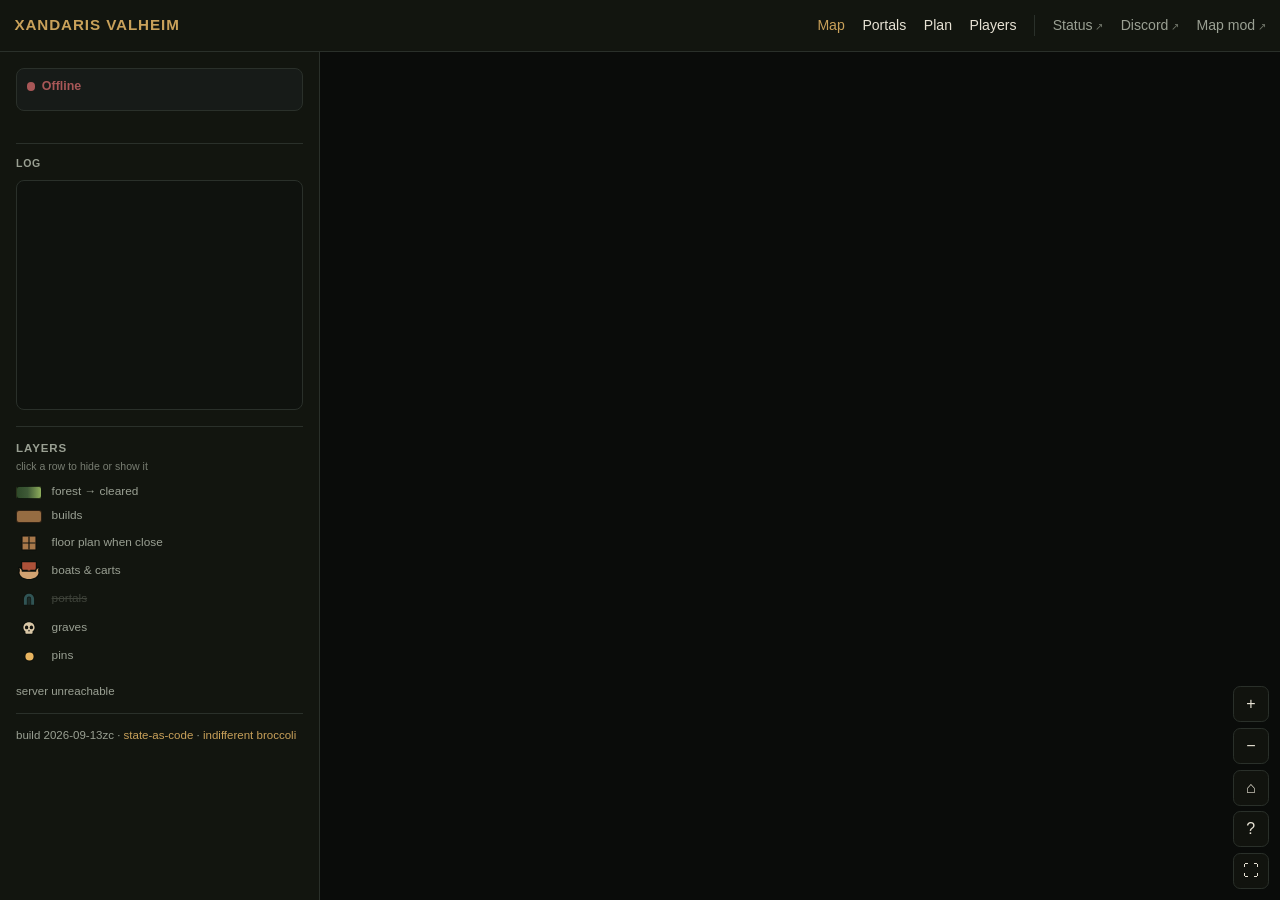
==== commit 625630ae: "site: one theme and one header, so a nav link is edited once All four pages carried their own copy o" ====
--- a/docs/index.html
+++ b/docs/index.html
@@ -8,37 +8,16 @@
 <meta property="og:title" content="Xandaris Valheim">
 <meta property="og:description" content="Live world map and status for the Xandaris Valheim server.">
 <link rel="icon" href="data:image/svg+xml,<svg xmlns='http://www.w3.org/2000/svg' viewBox='0 0 100 100'><text y='.9em' font-size='90'>🪓</text></svg>">
+<link rel="stylesheet" href="site.css">
 <script src="map-core.js"></script>
 <style>
   *,*::before,*::after{margin:0;padding:0;box-sizing:border-box}
-  :root{
-    --bg:#0d0f0e;--card:#171b18;--ink:#e7e2d4;--muted:#9aa093;--line:#2a302a;
-    --gold:#c9a15a;--ok:#6faf68;--off:#a85757;--unknown:#8a8577;--nav:52px;--side:320px;
-  }
   html,body{height:100%}
   body{background:var(--bg);color:var(--ink);overflow:hidden;
     font-family:-apple-system,BlinkMacSystemFont,"Segoe UI",Roboto,Helvetica,Arial,sans-serif;
     -webkit-font-smoothing:antialiased;line-height:1.5}
   a{color:var(--gold);text-decoration:none}
   a:hover{text-decoration:underline}
-
-  /* ---------- nav ---------- */
-  .nav{height:var(--nav);display:flex;align-items:center;gap:.75rem;padding:0 .9rem;
-    background:#12150f;border-bottom:1px solid var(--line);position:relative;z-index:30}
-  .brand{font-weight:700;letter-spacing:.06em;text-transform:uppercase;color:var(--gold);
-    white-space:nowrap;font-size:.95rem}
-  .navlinks{margin-left:auto;display:flex;gap:1.1rem;font-size:.88rem;align-items:center;
-    overflow-x:auto;scrollbar-width:none}
-  /* seven links overflow a narrow phone; the bar swipes, but a scrollbar inside a
-     52px row eats the links it is there to reveal */
-  .navlinks::-webkit-scrollbar{display:none}
-  .navlinks a{color:var(--ink);white-space:nowrap}
-  .navlinks a:hover{color:var(--gold)}
-  /* the pages of this site, then a rule, then the links that leave it */
-  .navlinks .ext{display:flex;gap:1.1rem;padding-left:1.1rem;border-left:1px solid var(--line)}
-  .navlinks .ext a{color:var(--muted)}
-  .navlinks .ext a::after{content:"\2197";font-size:.7em;margin-left:.25em;opacity:.7}
-  .navlinks a.here{color:var(--gold)}
 
   /* ---------- app shell ---------- */
   .app{display:flex;height:calc(100dvh - var(--nav));position:relative}
@@ -167,7 +146,6 @@
   .types b{color:var(--ink);font-weight:600}
   @media (max-width:760px){
     .sidebar{position:absolute;left:0;top:0;bottom:0;z-index:20;box-shadow:0 0 30px rgba(0,0,0,.6)}
-    .brand{font-size:.8rem}
   }
 </style>
 </head>
@@ -177,20 +155,8 @@
 <svg id="icons" aria-hidden="true" style="position:absolute;width:0;height:0;overflow:hidden"></svg>
 <script>MapCore.injectSprite(document.getElementById("icons"));</script>
 
-<nav class="nav">
-  <span class="brand">Xandaris Valheim</span>
-  <div class="navlinks">
-    <a class="here" href="index.html">Map</a>
-    <a href="portals.html">Portals</a>
-    <a href="plan.html">Plan</a>
-    <a href="players.html">Players</a>
-    <span class="ext">
-      <a href="https://xnmc.statuspage.io" target="_blank" rel="noopener">Status</a>
-      <a href="https://discord.gg/UDGfVrTQs6" target="_blank" rel="noopener">Discord</a>
-      <a href="https://github.com/hunter-jsb/valheim-webmap" target="_blank" rel="noopener">Map mod</a>
-    </span>
-  </div>
-</nav>
+<nav class="nav" data-page="index"></nav>
+<script>MapCore.nav();</script>
 
 <div class="app">
   <aside class="sidebar" id="sidebar">
@@ -542,7 +508,7 @@
 let GRAVES = [];          // tombstones still standing, i.e. gear still out there
 let PIECES = null;        // every placed piece as a footprint; replaces the raster when present
 let FOREST = {};          // /forest/stats: trees standing, stumps cut
-const BUILD = "2026-09-13zb";   // shown in the footer, so a stale page is obvious
+const BUILD = "2026-09-13zc";   // shown in the footer, so a stale page is obvious
 let PLAYERS = {}, PINS = [], EXPLORED = null;
 const GEOM = MapCore.geom;
 
--- a/docs/site.css
+++ b/docs/site.css
@@ -0,0 +1,27 @@
+/* site.css — the theme and the header, shared by every page of the site.
+ * The header's markup is MapCore.nav(); only the rules it needs live here, so a
+ * link added to the bar changes one file and every page grows it.
+ */
+:root{
+  --bg:#0d0f0e;--card:#171b18;--ink:#e7e2d4;--muted:#9aa093;--line:#2a302a;
+  --gold:#c9a15a;--ok:#6faf68;--off:#a85757;--unknown:#8a8577;--nav:52px;--side:320px;
+}
+
+/* ---------- nav ---------- */
+.nav{height:var(--nav);flex:0 0 auto;display:flex;align-items:center;gap:.75rem;padding:0 .9rem;
+  background:#12150f;border-bottom:1px solid var(--line);position:relative;z-index:30}
+.brand{font-weight:700;letter-spacing:.06em;text-transform:uppercase;color:var(--gold);
+  white-space:nowrap;font-size:.95rem}
+.navlinks{margin-left:auto;display:flex;gap:1.1rem;font-size:.88rem;align-items:center;
+  overflow-x:auto;scrollbar-width:none}
+/* seven links overflow a narrow phone; the bar swipes, but a scrollbar inside a
+   52px row eats the links it is there to reveal */
+.navlinks::-webkit-scrollbar{display:none}
+.navlinks a{color:var(--ink);white-space:nowrap}
+.navlinks a:hover{color:var(--gold)}
+/* the pages of this site, then a rule, then the links that leave it */
+.navlinks .ext{display:flex;gap:1.1rem;padding-left:1.1rem;border-left:1px solid var(--line)}
+.navlinks .ext a{color:var(--muted)}
+.navlinks .ext a::after{content:"\2197";font-size:.7em;margin-left:.25em;opacity:.7}
+.navlinks a.here{color:var(--gold)}
+@media (max-width:760px){ .brand{font-size:.8rem} }
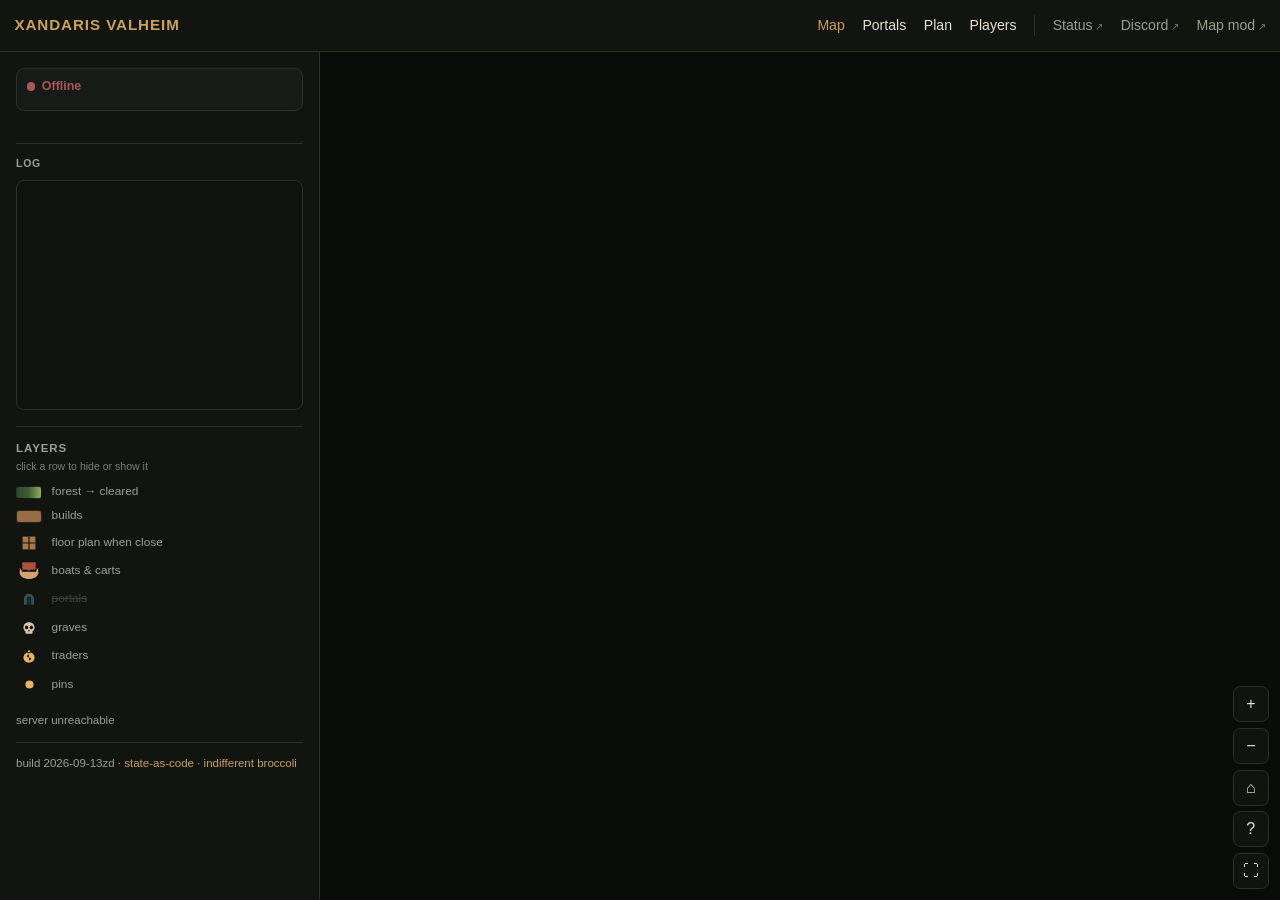
==== commit f489dcef: "map: traders, named, in walked ground only Co-Authored-By: Claude Fable 5.1 <noreply@anthropic.com>" ====
--- a/docs/index.html
+++ b/docs/index.html
@@ -89,6 +89,8 @@
     margin:-9px 0 0 -9px;border-radius:50%;border:2px solid #9fe8f2;pointer-events:none;
     animation:hlring 1s ease-out infinite}
   @keyframes hlring{from{transform:scale(.5);opacity:1}to{transform:scale(3.4);opacity:0}}
+  .marker.trader .ic{width:16px;height:16px}
+  .marker.trader .nm{color:#f0cf7a}
   .marker.grave .ic{width:16px;height:16px}
   .marker.grave .nm{color:#d9c7a6}
   .mapui{position:absolute;right:.7rem;bottom:.7rem;z-index:10;display:flex;align-items:flex-end;gap:.5rem}
@@ -112,6 +114,7 @@
   .legend [data-layer].off{opacity:.32;text-decoration:line-through}
   .no-portal .marker.portal,.no-portal #portalLinks{display:none}
   .no-grave .marker.grave{display:none}
+  .no-trader .marker.trader{display:none}
   .no-pin .marker.pin{display:none}
   .no-vehicles .marker[data-kind="raft"],.no-vehicles .marker[data-kind="karve"],
   .no-vehicles .marker[data-kind="longship"],.no-vehicles .marker[data-kind="cart"]{display:none}
@@ -180,6 +183,7 @@
       <span class="ic" data-layer="vehicles"><svg style="width:22px;height:22px"><use href="#ic-longship"></use></svg></span><span data-layer="vehicles">boats &amp; carts</span>
       <span class="ic" data-layer="portal"><svg style="width:16px;height:16px"><use href="#ic-portal"></use></svg></span><span data-layer="portal">portals</span>
       <span class="ic" data-layer="grave"><svg style="width:16px;height:16px"><use href="#ic-grave"></use></svg></span><span data-layer="grave">graves</span>
+      <span class="ic" data-layer="trader"><svg style="width:16px;height:16px"><use href="#ic-trader"></use></svg></span><span data-layer="trader">traders</span>
       <span class="ic" data-layer="pin"><svg style="width:17px;height:17px"><use href="#ic-pin-dot"></use></svg></span><span data-layer="pin">pins</span>
     </div>
     <p class="stamp" id="stamp"></p>
@@ -314,7 +318,11 @@
     `<div class="marker grave" data-px="${m.px}" data-py="${m.py}" title="${esc(m.name||"grave")}${m.age>0?" · "+graveAge(m.age):""}">`
     + `<svg class="ic"><use href="#ic-grave"></use></svg>`
     + (m.name ? `<span class="nm">${esc(m.name)}</span>` : "") + `</div>`);
-  document.getElementById("markers").innerHTML = p.concat(q).concat(v).concat(w).concat(g).join("");
+  // A trader is a place, so it wears its name like a portal does.
+  const t = (TRADERS||[]).map(m =>
+    `<div class="marker trader" data-px="${m.px}" data-py="${m.py}" title="${esc(m.name)}">`
+    + `<svg class="ic"><use href="#ic-trader"></use></svg><span class="nm">${esc(m.name)}</span></div>`);
+  document.getElementById("markers").innerHTML = p.concat(q).concat(v).concat(w).concat(g).concat(t).join("");
   drawPortalLinks();
   positionMarkers();
 }
@@ -506,9 +514,10 @@
 let VEHICLES = null;      // boats and carts, refreshed on the slow tick; null = not fetched
 let PORTALS = [];         // portals and the links between connected pairs
 let GRAVES = [];          // tombstones still standing, i.e. gear still out there
+let TRADERS = [];         // Haldor, Hildir, the Bog Witch: only those in walked ground
 let PIECES = null;        // every placed piece as a footprint; replaces the raster when present
 let FOREST = {};          // /forest/stats: trees standing, stumps cut
-const BUILD = "2026-09-13zc";   // shown in the footer, so a stale page is obvious
+const BUILD = "2026-09-13zd";   // shown in the footer, so a stale page is obvious
 let PLAYERS = {}, PINS = [], EXPLORED = null;
 const GEOM = MapCore.geom;
 
@@ -595,6 +604,7 @@
   VEHICLES = ((s.vehicles||{}).vehicles||[]).map(v=>({kind:v.kind, name:v.name, ...toPx(v.x,v.z)}));
   PORTALS = ((s.portals||{}).portals||[]).map(p=>({id:p.id, name:p.name, to:p.to, ...toPx(p.x,p.z)}));
   GRAVES = ((s.graves||{}).graves||[]).map(g=>({name:g.name, age:g.age, ...toPx(g.x,g.z)}));
+  TRADERS = ((s.traders||{}).traders||[]).map(t=>({name:t.name, ...toPx(t.x,t.z)}));
   PINS = MapCore.parsePins(s.pins);
   if(s.forest) FOREST = s.forest;
   renderTiles();
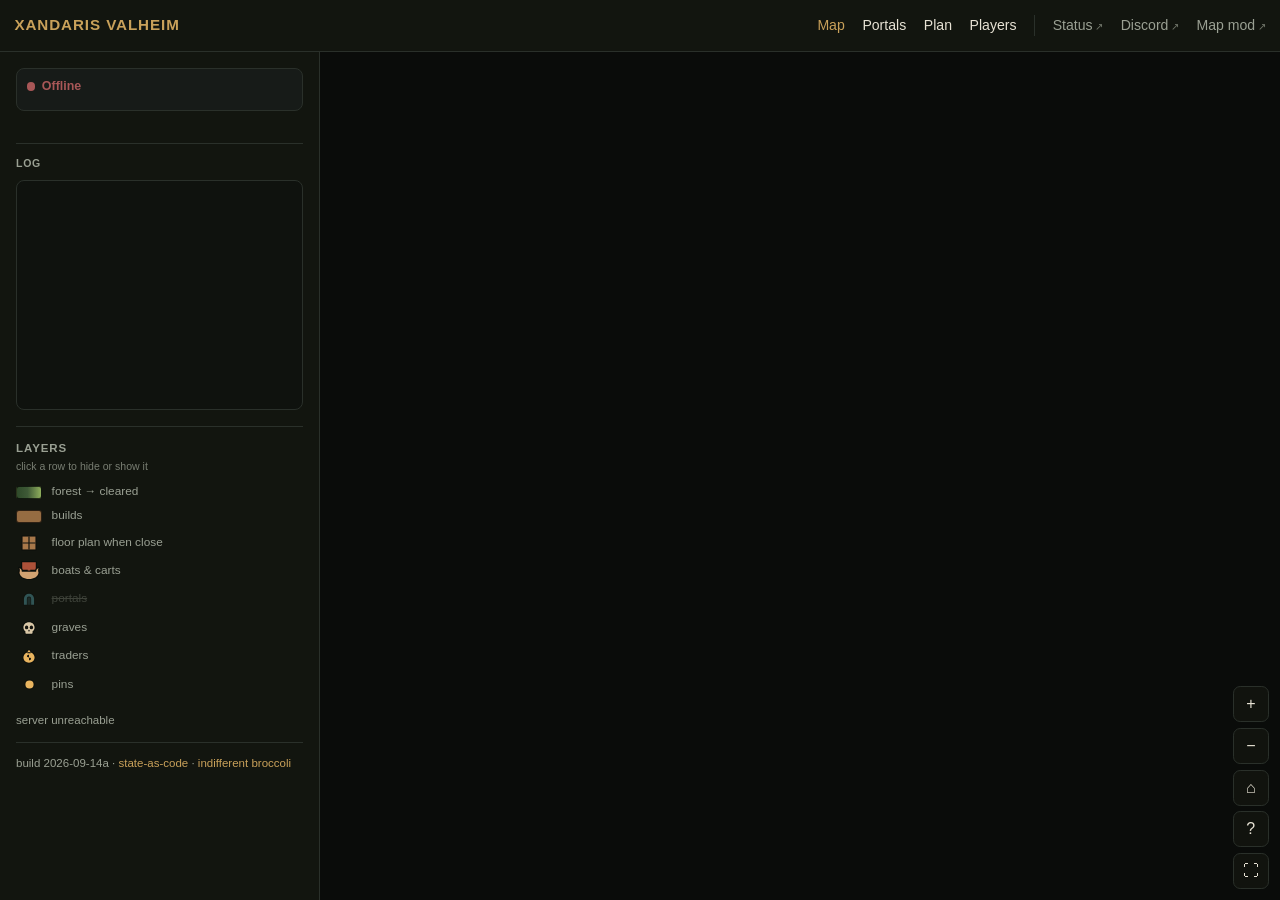
==== commit dcf690e4: "site: the deployment in one file, not our URLs in every page These pages are about to ship inside th" ====
--- a/docs/index.html
+++ b/docs/index.html
@@ -9,6 +9,7 @@
 <meta property="og:description" content="Live world map and status for the Xandaris Valheim server.">
 <link rel="icon" href="data:image/svg+xml,<svg xmlns='http://www.w3.org/2000/svg' viewBox='0 0 100 100'><text y='.9em' font-size='90'>🪓</text></svg>">
 <link rel="stylesheet" href="site.css">
+<script src="site-config.js"></script>
 <script src="map-core.js"></script>
 <style>
   *,*::before,*::after{margin:0;padding:0;box-sizing:border-box}
@@ -164,7 +165,7 @@
 <div class="app">
   <aside class="sidebar" id="sidebar">
     <div class="statusrow">
-      <a class="status" id="status" href="https://xnmc.statuspage.io" target="_blank" rel="noopener">
+      <a class="status" id="status" target="_blank" rel="noopener">
         <span class="shead"><span class="dot" id="sdot"></span><b id="stext">checking…</b></span>
         <span class="srows" id="srows"></span>
       </a>
@@ -188,9 +189,9 @@
     </div>
     <p class="stamp" id="stamp"></p>
     <div class="sidefoot">
-      <span id="buildstamp"></span> ·
-      <a href="https://github.com/hunter-jsb/xn-valheim">state-as-code</a> ·
-      <a href="https://indifferentbroccoli.com/valheim-server-hosting">indifferent broccoli</a>
+      <span id="buildstamp"></span><span class="credits"> ·
+      <a class="repo" href="https://github.com/hunter-jsb/xn-valheim">state-as-code</a> ·
+      <a href="https://indifferentbroccoli.com/valheim-server-hosting">indifferent broccoli</a></span>
     </div>
   </aside>
 
@@ -503,11 +504,11 @@
 helpEl.addEventListener("click", e => { if(e.target === helpEl) showHelp(false); });
 addEventListener("keydown", e => { if(e.key === "Escape") showHelp(false); });
 
-// ---------- live data (straight from the server via the Worker) ----------
-// No committed snapshots: the page reads the game server through a Cloudflare
-// Worker that adds HTTPS + CORS. Polling is gated on tab visibility so a
-// forgotten tab costs nothing.
-const API = "https://valheim-proxy.hunterjsb.workers.dev";
+// ---------- live data (straight from the server) ----------
+// No committed snapshots: the page reads the game server at the deployment's own
+// API base -- ours a Cloudflare Worker that adds HTTPS + CORS, the mod's viewer
+// same-origin. Polling is gated on tab visibility so a forgotten tab costs nothing.
+const API = MapCore.cfg.api;
 // any layer arriving or refreshing is a redraw; a fresh fog also re-tests which
 // builds stand in ground someone has walked
 const LAYERS = MapCore.layers(API, k => { if(k === "fog" && PIECES_ALL) refilterPieces(); else drawRaster(); });
@@ -517,15 +518,17 @@
 let TRADERS = [];         // Haldor, Hildir, the Bog Witch: only those in walked ground
 let PIECES = null;        // every placed piece as a footprint; replaces the raster when present
 let FOREST = {};          // /forest/stats: trees standing, stumps cut
-const BUILD = "2026-09-13zd";   // shown in the footer, so a stale page is obvious
+const BUILD = "2026-09-14a";   // shown in the footer, so a stale page is obvious
 let PLAYERS = {}, PINS = [], EXPLORED = null;
 const GEOM = MapCore.geom;
 
 const esc = MapCore.esc;
 function tile(k,v,sub){ return `<div class="tile"><div class="k">${k}</div><div class="v">${v}${sub?` <small>${sub}</small>`:""}</div></div>`; }
 // Statuspage summary, rendered in the site's own styling rather than their
-// floating widget. Their v2 API is CORS-open, so no proxy is involved.
-const STATUS_JSON = "https://xnmc.statuspage.io/api/v2/summary.json";
+// floating widget. Their v2 API is CORS-open, so no proxy is involved. A
+// deployment with no status page keeps the box: it carries the live pill alone.
+const STATUS_JSON = MapCore.cfg.status;
+if(STATUS_JSON){ try{ document.getElementById("status").href = new URL(STATUS_JSON).origin; }catch(e){} }
 let LIVE_UP = null;                        // our own 5s probe: fresher than the 15min cron
 const CLS = {operational:"ok", degraded_performance:"warn", partial_outage:"warn",
              major_outage:"bad", under_maintenance:"warn"};
@@ -624,8 +627,10 @@
   applyHash();                 // needs the portals list, which the first tick brings
   // visibility-gated so a background tab makes no requests
   setInterval(()=>{ if(document.visibilityState==="visible") tickState(); }, 5000);
-  tickStatus();
-  setInterval(()=>{ if(document.visibilityState==="visible") tickStatus(); }, 60000);
+  if(STATUS_JSON){
+    tickStatus();
+    setInterval(()=>{ if(document.visibilityState==="visible") tickStatus(); }, 60000);
+  }
   document.addEventListener("visibilitychange", ()=>{ if(document.visibilityState==="visible") tickState(); });
 }
 
